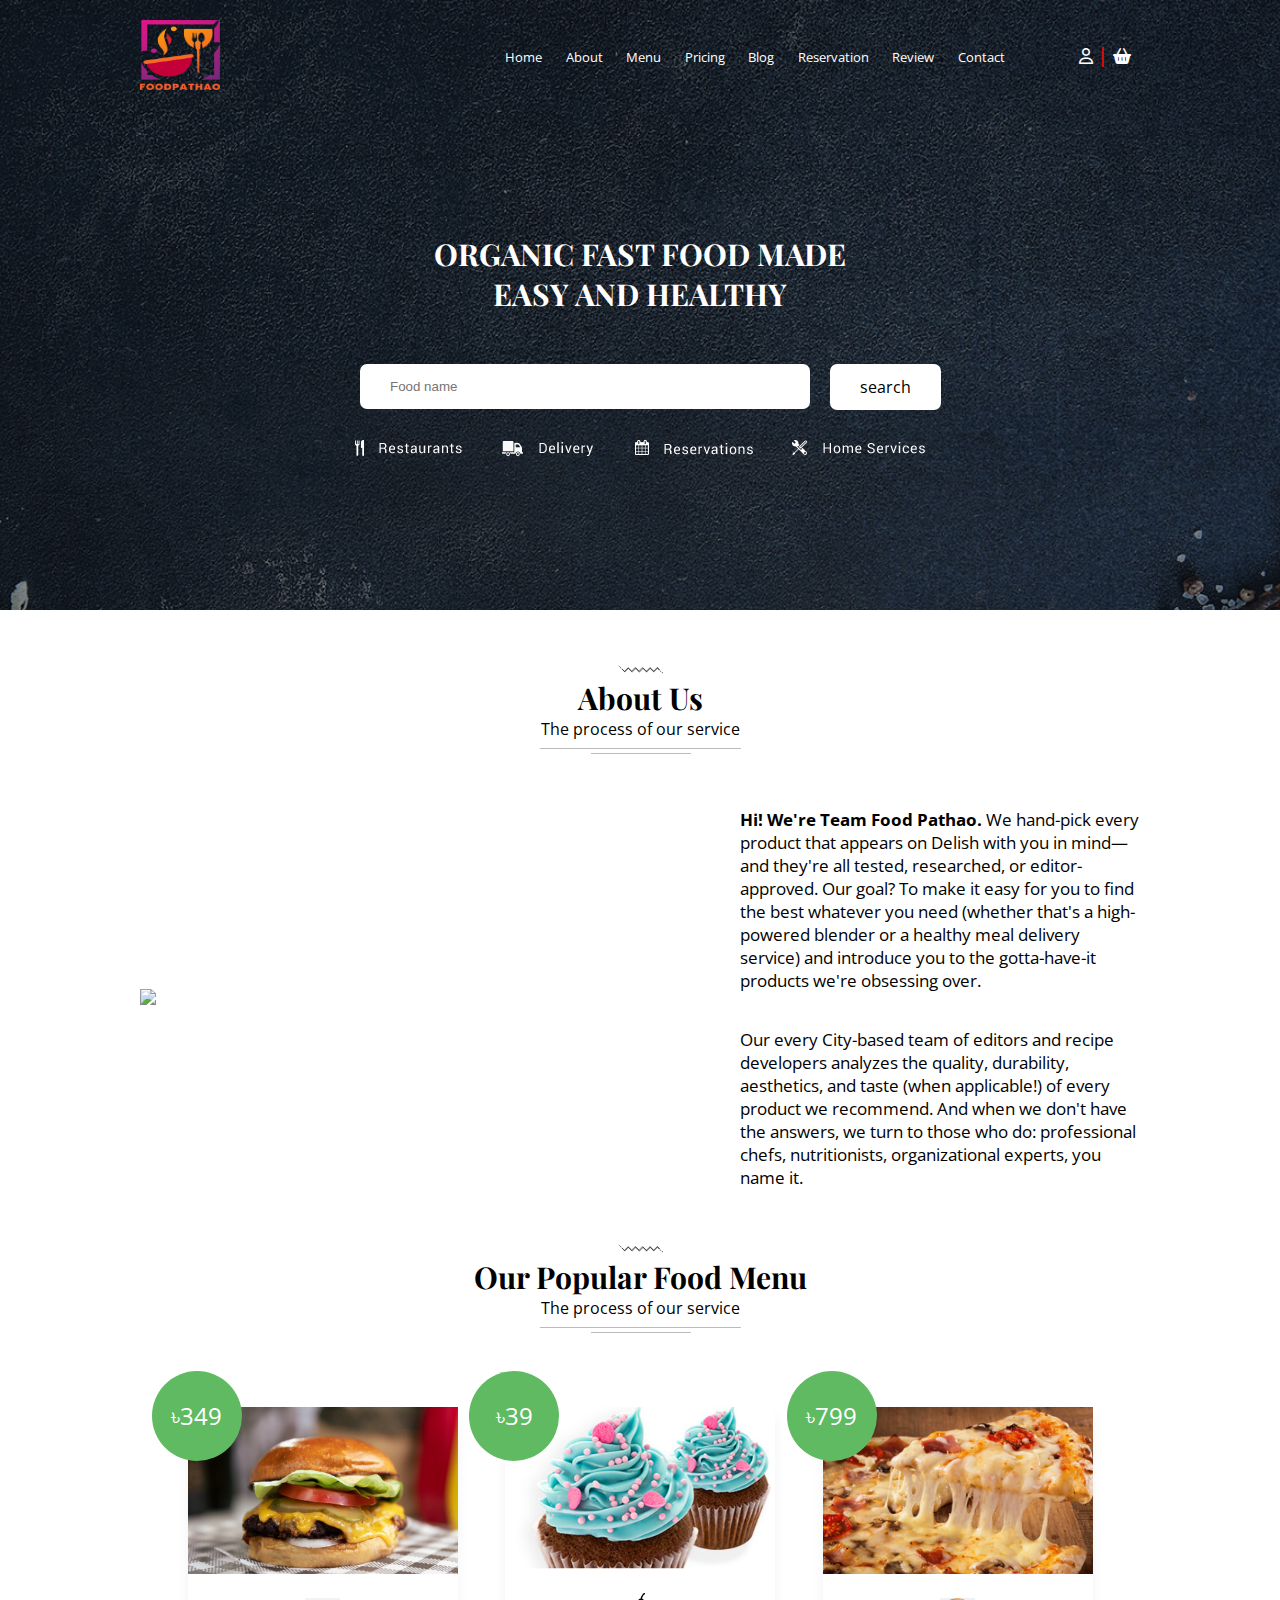
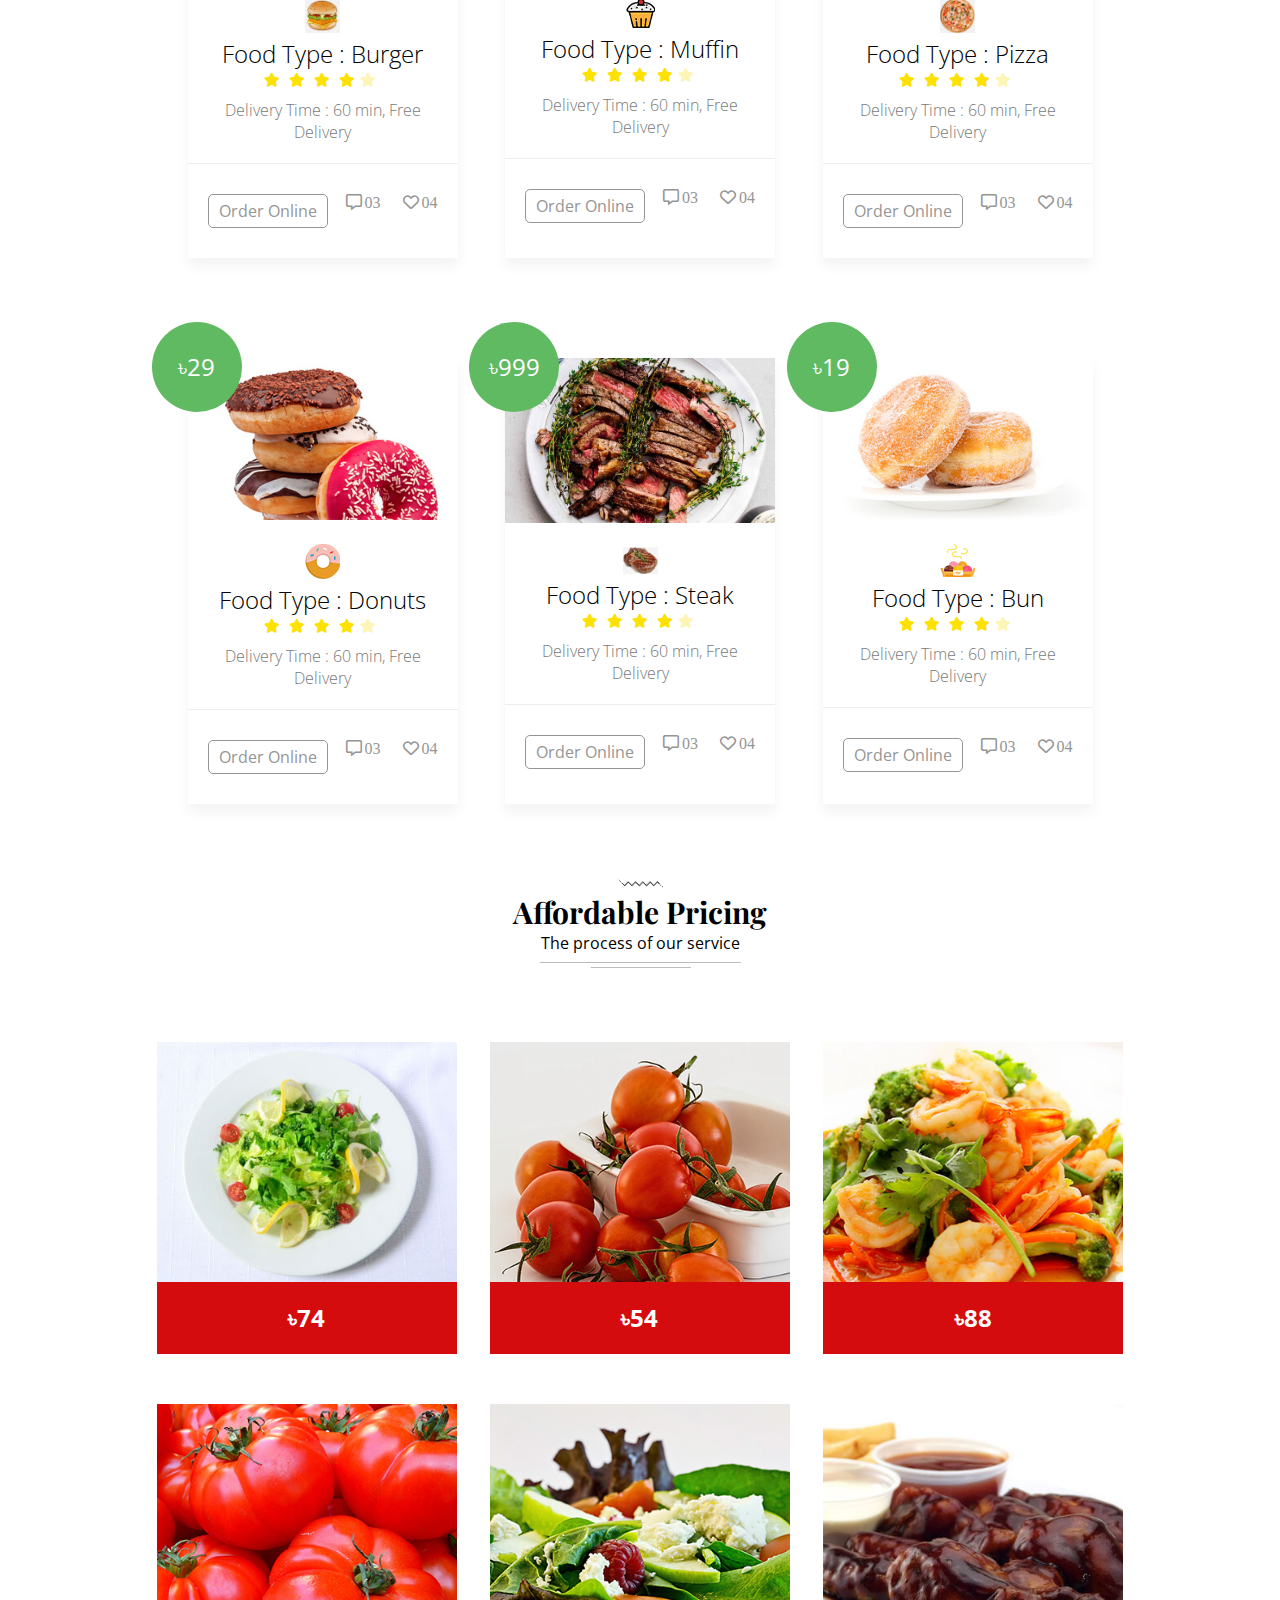
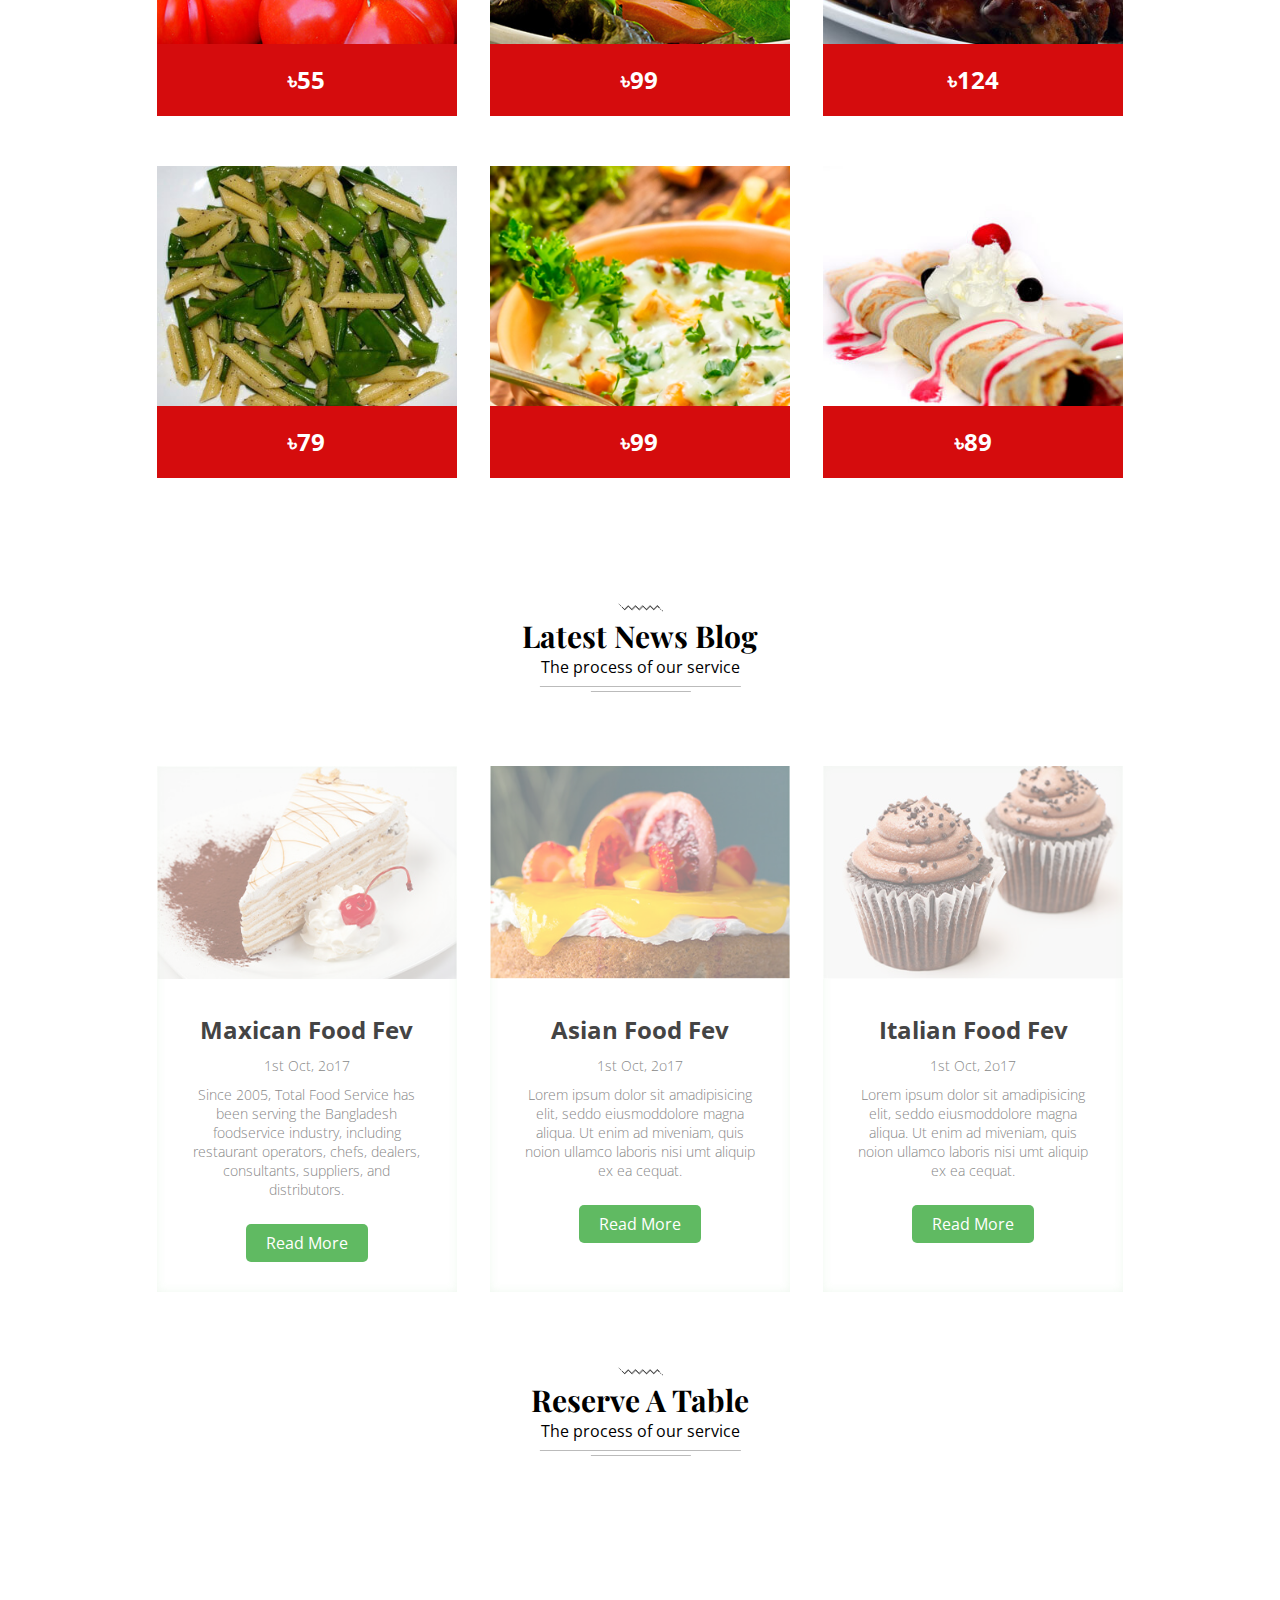
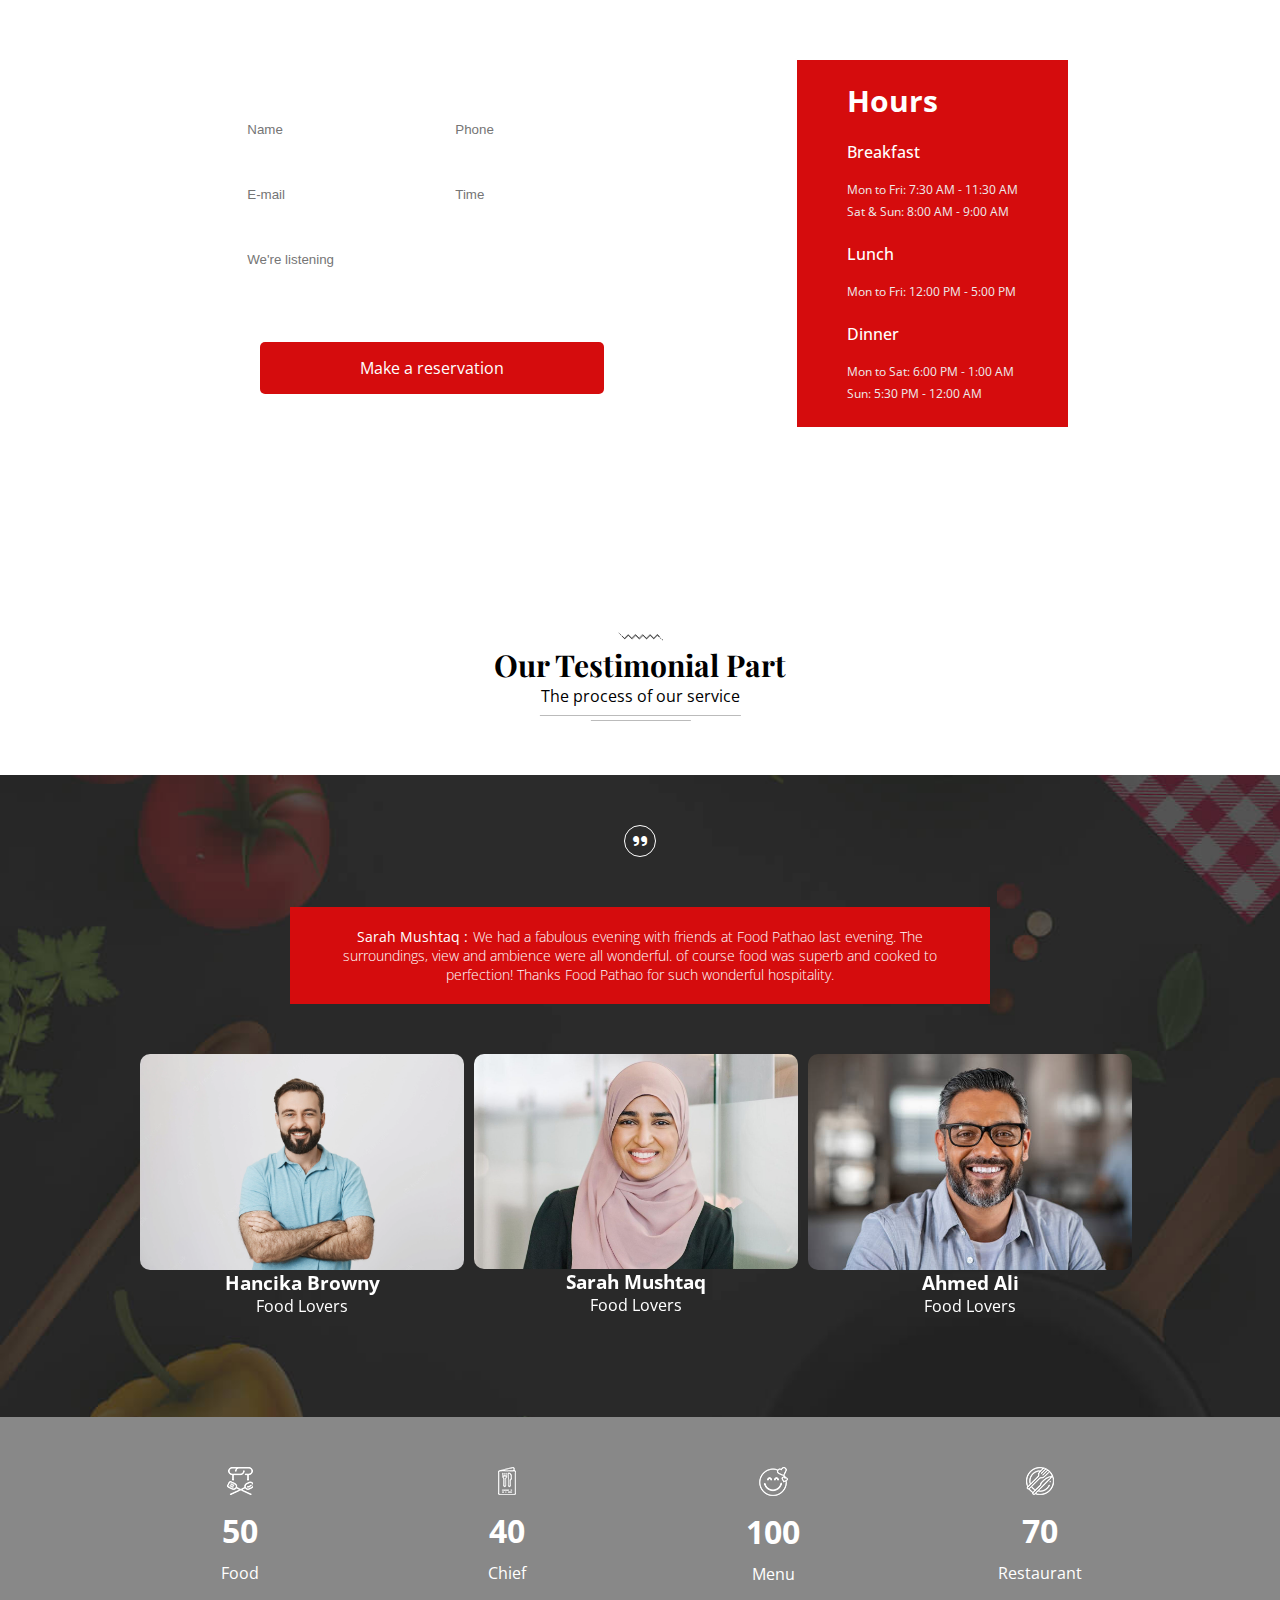
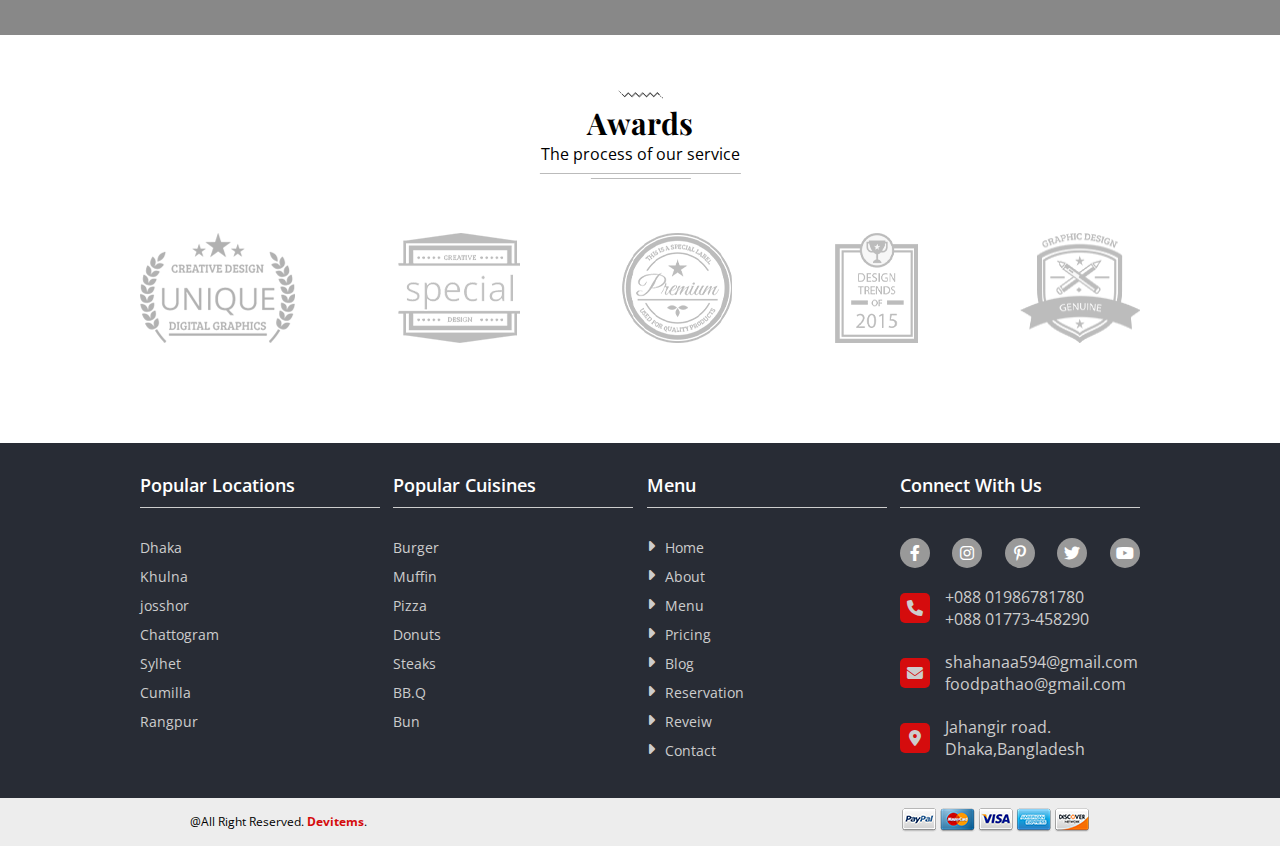
==== index.html @ 0c0afdea "food pathao" ====
<!DOCTYPE html>
<html>
<head>
	<meta charset="utf-8">
	<meta name="viewport" content="width=device-width, initial-scale=1">
	<title>Food Pathao</title>

	<link rel="stylesheet" type="text/css" href="css/style.css">
	<link rel="stylesheet" type="text/css" href="css/all.min.css">
	<link rel="stylesheet" type="text/css" href="css/slick.css">

	<link rel="preconnect" href="https://fonts.googleapis.com">
	<link rel="preconnect" href="https://fonts.gstatic.com" crossorigin>
	<link href="https://fonts.googleapis.com/css2?family=Open+Sans:ital,wght@0,300;0,400;0,500;0,600;0,700;0,800;1,300;1,400;1,500;1,600&display=swap" rel="stylesheet">

	<link href="https://fonts.googleapis.com/css2?family=Playfair+Display:wght@400;500&display=swap" rel="stylesheet">
</head>
<body>
							<!--===================Start Header Part===================-->
<section id="header">
	<div class="container">
		<nav>
			<div class="nav-logo">
				<img src="images/navlogo.png">
			</div>
			<div class="nav-bar">
				<ul>
					<a href="#"><li>Home</li></a>
					<a href="#about-part"><li>About</li></a>
					<a href="#popular-food"><li>Menu</li></a>
					<a href="#pricing"><li>Pricing</li></a>
					<a href="#news_blog"><li>Blog</li></a>
					<a href="#reserve"><li>Reservation</li></a>
					<a href="#testimonial-part"><li>Review</li></a>
					<a href="#footer"><li>Contact</li></a>
				</ul>
			</div>
			<div class="nav-icon">
				<div class="login">
					<a href="form index.html"><i class="fa-regular fa-user"></i></a>
				</div>
				<div class="line"></div>
				<div class="store">
					<a href="#"><i class="fa-solid fa-basket-shopping"></i></a>
				</div>
			</div>
		</nav>
		<div class="banner">
			<h1>ORGANIC FAST FOOD MADE EASY AND HEALTHY</h1>
			<form>
				<div class="information">
					<input type="text" placeholder="Food name">
				</div>
				<div class="search-bar">
					<a href="">search</a>
				</div>
			</form>
			<img src="images/options-img.png">
		</div>
	</div>
</section>
						<!--===================End Header Part===================-->




						<!--===================Start About Part===================-->
<section id="about-part">
	<div class="container">
		<div class="title">
			<img src="images/1.png">
			<h1>About Us</h1>
			<p>The process of our service</p>
			<img src="images/4.png">
		</div>
		<div class="about">
			<div class="picture">
				<img src="images/about.jpg">
			</div>
			<div class="text">
				<p>
					<strong>Hi! We're Team Food Pathao.</strong> We hand-pick every product that appears on Delish with you in mind—and they're all tested, researched, or editor-approved. Our goal? To make it easy for you to find the best whatever you need (whether that's a high-powered blender or a healthy meal delivery service) and introduce you to the gotta-have-it products we're obsessing over.
				</p>
				<br><br>
				<p>
					Our every City-based team of editors and recipe developers analyzes the quality, durability, aesthetics, and taste (when applicable!) of every product we recommend. And when we don't have the answers, we turn to those who do: professional chefs, nutritionists, organizational experts, you name it.
				</p>
			</div>
		</div>
	</div>
</section>
						<!--===================End About Part===================-->




						<!--===================Start popular-food Part===================-->
<section id="popular-food">
	<div class="container">
		<div class="title">
			<img src="images/1.png">
			<h1>Our Popular Food Menu</h1>
			<p>The process of our service</p>
			<img src="images/4.png">
		</div>
		<div class="food-menus">
			<div class="menu">
				<div class="price">৳349</div>
				<div class="big_picture">
					<img src="images/cheeseburger.jpg">
				</div>
				<div class="details">
					<div class="small_picture">
						<img src="images/small burger.png" width="35px">
					</div>
					<a href="#"><h1>Food Type : Burger</h1></a>
					<ul>
						<div class="first">
							<a href="#"><i class="fa-sharp fa-solid fa-star"></i></a>
							<a href="#"><i class="fa-sharp fa-solid fa-star"></i></a>
							<a href="#"><i class="fa-sharp fa-solid fa-star"></i></a>
							<a href="#"><i class="fa-sharp fa-solid fa-star"></i></a>
						</div>
						<div class="last">
							<a href="#"><i class="fa-sharp fa-solid fa-star"></i></a>
						</div>
					</ul>
					<p>Delivery Time : 60 min, Free Delivery</p>
				</div>
				<div class="bottom">
					<div class="button">
						<a href="#">Order Online</a>
					</div>
					<div class="icon">
						<a href="#"><i class="fa-regular fa-message"></i>03</a>
						<a href="#"><i class="fa-regular fa-heart"></i>04</a>
					</div>
				</div>
			</div>
			<div class="menu">
				<div class="price">৳39</div>
				<div class="big_picture">
					<img src="images/muffin.jpg">
				</div>
				<div class="details">
					<div class="small_picture">
						<img src="images/small muffin.png">
					</div>
					<a href="#"><h1>Food Type : Muffin</h1></a>
					<ul>
						<div class="first">
							<a href="#"><i class="fa-sharp fa-solid fa-star"></i></a>
							<a href="#"><i class="fa-sharp fa-solid fa-star"></i></a>
							<a href="#"><i class="fa-sharp fa-solid fa-star"></i></a>
							<a href="#"><i class="fa-sharp fa-solid fa-star"></i></a>
						</div>
						<div class="last">
							<a href="#"><i class="fa-sharp fa-solid fa-star"></i></a>
						</div>
					</ul>
					<p>Delivery Time : 60 min, Free Delivery</p>
				</div>
				<div class="bottom">
					<div class="button">
						<a href="#">Order Online</a>
					</div>
					<div class="icon">
						<a href="#"><i class="fa-regular fa-message"></i>03</a>
						<a href="#"><i class="fa-regular fa-heart"></i>04</a>
					</div>
				</div>
			</div>
			<div class="menu">
				<div class="price">৳799</div>
				<div class="big_picture">
					<img src="images/pizza.jpg">
				</div>
				<div class="details">
					<div class="small_picture">
						<img src="images/small pizza.png" width="35px">
					</div>
					<a href="#"><h1>Food Type : Pizza</h1></a>
					<ul>
						<div class="first">
							<a href="#"><i class="fa-sharp fa-solid fa-star"></i></a>
							<a href="#"><i class="fa-sharp fa-solid fa-star"></i></a>
							<a href="#"><i class="fa-sharp fa-solid fa-star"></i></a>
							<a href="#"><i class="fa-sharp fa-solid fa-star"></i></a>
						</div>
						<div class="last">
							<a href="#"><i class="fa-sharp fa-solid fa-star"></i></a>
						</div>
					</ul>
					<p>Delivery Time : 60 min, Free Delivery</p>
				</div>
				<div class="bottom">
					<div class="button">
						<a href="#">Order Online</a>
					</div>
					<div class="icon">
						<a href="#"><i class="fa-regular fa-message"></i>03</a>
						<a href="#"><i class="fa-regular fa-heart"></i>04</a>
					</div>
				</div>
			</div>
			<div class="menu">
				<div class="price">৳29</div>
				<div class="big_picture">
					<img src="images/donut.jpg">
				</div>
				<div class="details">
					<div class="small_picture">
						<img src="images/small donut.png">
					</div>
					<a href="#"><h1>Food Type : Donuts</h1></a>
					<ul>
						<div class="first">
							<a href="#"><i class="fa-sharp fa-solid fa-star"></i></a>
							<a href="#"><i class="fa-sharp fa-solid fa-star"></i></a>
							<a href="#"><i class="fa-sharp fa-solid fa-star"></i></a>
							<a href="#"><i class="fa-sharp fa-solid fa-star"></i></a>
						</div>
						<div class="last">
							<a href="#"><i class="fa-sharp fa-solid fa-star"></i></a>
						</div>
					</ul>
					<p>Delivery Time : 60 min, Free Delivery</p>
				</div>
				<div class="bottom">
					<div class="button">
						<a href="#">Order Online</a>
					</div>
					<div class="icon">
						<a href="#"><i class="fa-regular fa-message"></i>03</a>
						<a href="#"><i class="fa-regular fa-heart"></i>04</a>
					</div>
				</div>
			</div>
			<div class="menu">
				<div class="price">৳999</div>
				<div class="big_picture">
					<img src="images/steak.jpg">
				</div>
				<div class="details">
					<div class="small_picture">
						<img src="images/small steak.png" width="35px">
					</div>
					<a href="#"><h1>Food Type : Steak</h1></a>
					<ul>
						<div class="first">
							<a href="#"><i class="fa-sharp fa-solid fa-star"></i></a>
							<a href="#"><i class="fa-sharp fa-solid fa-star"></i></a>
							<a href="#"><i class="fa-sharp fa-solid fa-star"></i></a>
							<a href="#"><i class="fa-sharp fa-solid fa-star"></i></a>
						</div>
						<div class="last">
							<a href="#"><i class="fa-sharp fa-solid fa-star"></i></a>
						</div>
					</ul>
					<p>Delivery Time : 60 min, Free Delivery</p>
				</div>
				<div class="bottom">
					<div class="button">
						<a href="#">Order Online</a>
					</div>
					<div class="icon">
						<a href="#"><i class="fa-regular fa-message"></i>03</a>
						<a href="#"><i class="fa-regular fa-heart"></i>04</a>
					</div>
				</div>
			</div>
			<div class="menu">
				<div class="price">৳19</div>
				<div class="big_picture">
					<img src="images/bun.jpg">
				</div>
				<div class="details">
					<div class="small_picture">
						<img src="images/small bun.png">
					</div>
					<a href="#"><h1>Food Type : Bun</h1></a>
					<ul>
						<div class="first">
							<a href="#"><i class="fa-sharp fa-solid fa-star"></i></a>
							<a href="#"><i class="fa-sharp fa-solid fa-star"></i></a>
							<a href="#"><i class="fa-sharp fa-solid fa-star"></i></a>
							<a href="#"><i class="fa-sharp fa-solid fa-star"></i></a>
						</div>
						<div class="last">
							<a href="#"><i class="fa-sharp fa-solid fa-star"></i></a>
						</div>
					</ul>
					<p>Delivery Time : 60 min, Free Delivery</p>
				</div>
				<div class="bottom">
					<div class="button">
						<a href="#">Order Online</a>
					</div>
					<div class="icon">
						<a href="#"><i class="fa-regular fa-message"></i>03</a>
						<a href="#"><i class="fa-regular fa-heart"></i>04</a>
					</div>
				</div>
			</div>
		</div>
	</div>
</section>
						<!--===================End popular-food Part===================-->




						<!--===================Start pricing Part===================-->
<section id="pricing">
	<div class="container">
		<div class="title">
			<img src="images/1.png">
			<h1>Affordable Pricing</h1>
			<p>The process of our service</p>
			<img src="images/4.png">
		</div>
		<div class="pricing_part">
			<div class="parts">
				<div class="picture">
					<img src="images/special salad.jpg">
					<div class="overlay">
						<h1>special salad</h1>
					</div>
				</div>
				<div class="text">
					<h1>৳74</h1>
				</div>
			</div>
			<div class="parts">
				<div class="picture">
					<img src="images/tomato.jpg">
					<div class="overlay">
						<h1>Tomato Curry</h1>
					</div>
				</div>
				<div class="text">
					<h1>৳54</h1>
				</div>
			</div>
			<div class="parts">
				<div class="picture">
					<img src="images/prawn dish.jpg">
					<div class="overlay">
						<h1>Prawn Dish</h1>
					</div>
				</div>
				<div class="text">
					<h1>৳88</h1>
				</div>
			</div>
			<div class="parts">
				<div class="picture">
					<img src="images/salad dish.jpg">
					<div class="overlay">
						<h1>Salad Dish</h1>
					</div>
				</div>
				<div class="text">
					<h1>৳55</h1>
				</div>
			</div>
			<div class="parts">
				<div class="picture">
					<img src="images/vegetable dish.jpg">
					<div class="overlay">
						<h1>Vegetable Dish</h1>
					</div>
				</div>
				<div class="text">
					<h1>৳99</h1>
				</div>
			</div>
			<div class="parts">
				<div class="picture">
					<img src="images/chicken dish.jpg">
					<div class="overlay">
						<h1>Chicken Dish</h1>
					</div>
				</div>
				<div class="text">
					<h1>৳124</h1>
				</div>
			</div>
			<div class="parts">
				<div class="picture">
					<img src="images/vegetable noodles.jpg">
					<div class="overlay">
						<h1>Vegetable Noodles</h1>
					</div>
				</div>
				<div class="text">
					<h1>৳79</h1>
				</div>
			</div>
			<div class="parts">
				<div class="picture">
					<img src="images/chicken pot pie.jpg">
					<div class="overlay">
						<h1>Chicken Pot Pie</h1>
					</div>
				</div>
				<div class="text">
					<h1>৳99</h1>
				</div>
			</div>
			<div class="parts">
				<div class="picture">
					<img src="images/ice-cream.jpg">
					<div class="overlay">
						<h1>Ice-cream</h1>
					</div>
				</div>
				<div class="text">
					<h1>৳89</h1>
				</div>
			</div>
		</div>
	</div>
</section>
						<!--===================End Pricing Part===================-->




						<!--===================Start News Blog Part===================-->
<section id="news_blog">
	<div class="container">
		<div class="title">
			<img src="images/1.png">
			<h1>Latest News Blog</h1>
			<p>The process of our service</p>
			<img src="images/4.png">
		</div>
		<div class="blog_parts">
			<div class="blog">
				<div class="picture">
					<img src="images/blog-pic1.jpg">
				</div>
				<div class="text">
					<h1>Maxican Food Fev</h1>
					<p>1st Oct, 2o17</p>
					<p>Since 2005, Total Food Service has been serving the Bangladesh foodservice industry, including restaurant operators, chefs, dealers, consultants, suppliers, and distributors.</p>
					<a href="#">Read More</a>
				</div>
			</div>
			<div class="blog">
				<div class="picture">
					<img src="images/blog-pic2.jpg">
				</div>
				<div class="text">
					<h1>Asian Food Fev</h1>
					<p>1st Oct, 2o17</p>
					<p>Lorem ipsum dolor sit amadipisicing elit, seddo eiusmoddolore magna aliqua. Ut enim ad miveniam, quis noion ullamco laboris nisi umt aliquip ex ea cequat.</p>
					<a href="#">Read More</a>
				</div>
			</div>
			<div class="blog">
				<div class="picture">
					<img src="images/blog-pic3.jpg">
				</div>
				<div class="text">
					<h1>Italian Food Fev</h1>
					<p>1st Oct, 2o17</p>
					<p>Lorem ipsum dolor sit amadipisicing elit, seddo eiusmoddolore magna aliqua. Ut enim ad miveniam, quis noion ullamco laboris nisi umt aliquip ex ea cequat.</p>
					<a href="#">Read More</a>
				</div>
			</div>
		</div>
	</div>
</section>
						<!--===================End News Blog Part===================-->




						<!--===================Start Reserve Part===================-->
<section id="reserve">
	<div class="title">
		<img src="images/1.png">
		<h1>Reserve A Table </h1>
		<p>The process of our service</p>
		<img src="images/4.png">
	</div>
	<div class="reserve-table">
		<div class="container">
			<div class="table">
				<form>
				<div class="form">
					<div class="frist">
						<input type="text" placeholder="Name">
					</div>
					<div class="frist">
						<input type="number" placeholder="Phone">
					</div>
				</div>
				<div class="form">
					<div class="frist">
						<input type="e-mail" placeholder="E-mail">
					</div>
					<div class="frist">
						<input type="text" placeholder="Time">
					</div>
				</div>
				<div class="message">
					<input type="message" placeholder="We're listening">
				</div>
				<div class="angkor">
					<a href="#">Make a reservation</a>
				</div>
			</form>
			<div class="hours">
				<h1>Hours</h1>
					<strong>Breakfast</strong><br><br>
					<p>Mon to Fri: 7:30 AM - 11:30 AM</p>
					<p>Sat & Sun: 8:00 AM - 9:00 AM</p><br>
					<strong>Lunch</strong><br><br>
					<p>Mon to Fri: 12:00 PM - 5:00 PM</p><br>
					<strong>Dinner</strong><br><br>
					<p>Mon to Sat: 6:00 PM - 1:00 AM</p>
					<p>Sun: 5:30 PM - 12:00 AM</p>
			</div>
			</div>
		</div>
	</div>
</section>
						<!--===================End Reserve Part===================-->



						<!--===================Start Slider Part===================-->
<section id="testimonial-part">
	<div class="title">
		<img src="images/1.png">
		<h1>Our Testimonial Part </h1>
		<p>The process of our service</p>
		<img src="images/4.png">
	</div>
	<div class="slider_part">
		<div class="container">
		<div class="slider-icon">
			<i class="fa-solid fa-quote-right"></i>
		</div>
		<div class="slider_details">
			<div class="slider_text">
				<p><strong>Sarah Mushtaq :</strong>We had a fabulous evening with friends at Food Pathao last evening. The surroundings, view and ambience were all wonderful.  of course food was superb and cooked to perfection! Thanks  Food Pathao for such wonderful hospitality. </p>
			</div>
			<div class="slider_text">
				<p><strong>Ahmed Ali :</strong>It's a beautiful place . i stayed for dinner. Dinner was totally amazing,  tasty and well cooked. Incredible staff and wonderful surroundings.   it was a fantastic experience.</p>
			</div>
			<div class="slider_text">
				<p><strong>Irin Supti :</strong>It is a real hidden gem!!! Highly recommended! Great food and amazing service!  We will definitely come back! Liked the patio vibe and view!</p>
			</div>
			<div class="slider_text">
				<p><strong>Hancika Browny :</strong>Wow! Speechless, fantastic food . Would highly recommend for a fine dining night out treat!  Outstanding service and an excellent dining area in such a beautiful building.  Will come back for sure!</p>
			</div>
		</div>
		<div class="slider_picture">
			<div class="slider_image">
				<img src="images/slide1.jpg">
				<h3>Sarah Mushtaq</h3>
				<p>Food Lovers</p>
			</div>
			<div class="slider_image">
				<img src="images/slide2.jpg">
				<h3>Ahmed Ali</h3>
				<p>Food Lovers</p>
			</div>
			<div class="slider_image">
				<img src="images/slide3.jpg">
				<h3>Irin Supti </h3>
				<p>Food Lovers</p>
			</div>
			<div class="slider_image">
				<img src="images/slide4.jpg">
				<h3>Hancika Browny</h3>
				<p>Food Lovers</p>
			</div>
			
		</div>
	</div>
	</div>
</section>
						<!--===================End Slider Part===================-->




						<!--===================Start count_part Part===================-->
<section id="count_part">
	<div class="container">
		<div class="main">
			<div class="items">
			<img src="images/count-pic1.png">
			<h1 class="counter">50</h1>
			<p>Food</p>
		</div>
		<div class="items">
			<img src="images/count-pic2.png">
			<h1 class="counter">40</h1>
			<p>Chief</p>
		</div>
		<div class="items">
			<img src="images/count-pic3.png">
			<h1 class="counter">100</h1>
			<p>Menu</p>
		</div>
		<div class="items">
			<img src="images/count-pic4.png">
			<h1 class="counter">70</h1>
			<p>Restaurant</p>
		</div>
		</div>
	</div>
</section>

						<!--===================End count_part Part===================-->




						<!--===================Start Awards Part===================-->
<section id="awards">
	<div class="container">
		<div class="title">
			<img src="images/1.png">
			<h1>Awards</h1>
			<p>The process of our service</p>
			<img src="images/4.png">
		</div>
		<div class="images">
			<img src="images/award1.png">
			<img src="images/award2.png">
			<img src="images/award3.png">
			<img src="images/award4.png">
			<img src="images/award5.png">
		</div>
	</div>
</section>
						<!--===================End Awards Part===================-->




						<!--===================Start Footer Part===================-->
<section id="footer">
	<div class="container">
		<div class="footer_parts">
			<div class="part">
				<div class="footer_title">
					<h2>Popular Locations</h2>
				</div>
				<div class="details">
					<ul>
						<div class="locations_and_cuisines">
							<a href="#"><li>Dhaka</li></a>    
							<a href="#"><li>Khulna</li></a>
							<a href="#"><li>josshor</li></a>
							<a href="#"><li>Chattogram</li></a>
							<a href="#"><li>Sylhet</li></a>
							<a href="#"><li>Cumilla</li></a>
							<a href="#"><li>Rangpur</li></a>
						</div>
					</ul>
				</div>
			</div>
			<div class="part">
				<div class="footer_title">
					<h2>Popular Cuisines</h2>
				</div>
				<div class="details">
					<ul>
						<div class="locations_and_cuisines">
							<a href="#"><li>Burger</li></a>
							<a href="#"><li>Muffin</li></a>
							<a href="#"><li>Pizza</li></a>
							<a href="#"><li>Donuts</li></a>
							<a href="#"><li>Steaks</li></a>
							<a href="#"><li>BB.Q</li></a>
							<a href="#"><li>Bun</li></a>
						</div>
					</ul>
				</div>
			</div>
			<div class="part">
				<div class="footer_title">
					<h2>Menu</h2>
				</div>
				<div class="details">
					<ul>
						<div class="menu">
							<div class="menu_icon"><i class="fa-solid fa-caret-right"></i></div>
							<div class="text"><a href="#"><li>Home</li></a></div>
						</div>
						<div class="menu">
							<div class="menu_icon"><i class="fa-solid fa-caret-right"></i></div>
							<div class="text"><a href="#about-part"><li>About</li></a></div>
						</div>
						<div class="menu">
							<div class="menu_icon"><i class="fa-solid fa-caret-right"></i></div>
							<div class="text"><a href="#popular-food"><li>Menu</li></a></div>
						</div>
						<div class="menu">
							<div class="menu_icon"><i class="fa-solid fa-caret-right"></i></div>
							<div class="text"><a href="#pricing"><li>Pricing</li></a></div>
						</div>
						<div class="menu">
							<div class="menu_icon"><i class="fa-solid fa-caret-right"></i></div>
							<div class="text"><a href="#news_blog"><li>Blog</li></a></div>
						</div>
						<div class="menu">
							<div class="menu_icon"><i class="fa-solid fa-caret-right"></i></div>
							<div class="text"><a href="#reserve"><li>Reservation</li></a></div>
						</div>
						<div class="menu">
							<div class="menu_icon"><i class="fa-solid fa-caret-right"></i></div>
							<div class="text"><a href="#testimonial-part"><li>Reveiw</li></a></div>
						</div>
						<div class="menu">
							<div class="menu_icon"><i class="fa-solid fa-caret-right"></i></div>
							<div class="text"><a href="#footer"><li>Contact</li></a></div>
						</div>
					</ul>
				</div>
			</div>
			<div class="part">
				<div class="footer_title">
					<h2>Connect With Us</h2>
				</div>
				<div class="details">
					<div class="information">
						<div class="information_icon">
							<a href="https://www.facebook.com/"><i class="fa-brands fa-facebook-f"></i></a>
							<a href="https://www.instagram.com/"><i class="fa-brands fa-instagram"></i></a>
							<a href="#"><i class="fa-brands fa-pinterest-p"></i></a>
							<a href="https://twitter.com/?lang=en"><i class="fa-brands fa-twitter"></i></a>
							<a href="https://www.youtube.com/"><i class="fa-brands fa-youtube"></i></a>
						</div>
						<div class="contact">
							<div class="contact_icon">
								<i class="fa-solid fa-phone"></i>
							</div>
							<div class="contact_text">
								<p>+088 01986781780</p>
								<p>+088 01773-458290</p>
							</div>
						</div>
						<div class="contact">
							<div class="contact_icon">
								<i class="fa-solid fa-envelope"></i>
							</div>
							<div class="contact_text">
								<p>shahanaa594@gmail.com</p>
								<p>foodpathao@gmail.com</p>
							</div>
						</div>
						<div class="contact">
							<div class="contact_icon">
								<i class="fa-solid fa-location-dot"></i>
							</div>
							<div class="contact_text">
								<p>Jahangir road.</p>
								<p>Dhaka,Bangladesh</p>
							</div>
						</div>
					</div>
				</div>
			</div>
		</div>
	</div>
</section>
						<!--===================End Footer Part===================-->



						<!--===================Start Copyright Part===================-->
<section id="copyright">
	<div class="container">
		<div class="copyright_part">
			<div class="parts">
				<p>@All Right Reserved. <strong>Devitems</strong>.</p>
			</div>
			<div class="parts">
				<img src="images/copyright.png">
			</div>
		</div>
	</div>
</section>
						<!--===================End Copyright Part===================-->

	<script src="js/jquery-1.12.4.min.js"></script>
	<script src="js/waypoints.min.js"></script>
	<script src="js/jquery.counterup.min.js"></script>
    <script src="js/slick.min.js"></script>
    <script src="js/script.js"></script>
</body>
</html>
---- css/style.css ----
*{
	margin: 0;
	padding: 0;
}

.container{
	width: 1000px;
	margin: 0 auto;
}

.clr{
	clear: both;
}

ul,ol{
	list-style: none;
}

a{
	text-decoration: none;
}
						/*--================ Start Header Part ================--*/
#header{
	background: url(../images/banner.jpg) no-repeat fixed;
	background-size: cover;
	width: 100%;
	background-position: bottom;
}

#header nav{
	width: 100%;
	display: flex;
	justify-content: space-between;
	align-items: center;
	padding: 20px 0;
	box-sizing: border-box;
}

#header nav ul{
	display: flex;
	justify-content: space-between;
}

#header nav ul a li{
	color: #fff;
	font-family: 'Open Sans', sans-serif;
	font-size: 13px;
	transition: .4s;
}

#header nav ul a li:hover{
	color: #d50c0d;
}

#header nav .nav-logo{
	width: 30%;
	text-align: left;
}

#header nav .nav-logo img{
	width: 80px;
	height: 70px;
}

#header nav .nav-bar{
	width: 50%;
	text-align: center;
}

#header nav .nav-icon{
	width: 7%;
	text-align: right;
	display: flex;
	justify-content: space-evenly;
	align-items: center;
}

#header nav .nav-icon .line{
	height: 20px;
	width: 2px;
	background: #d50c0d;
}

#header nav .nav-icon i{
	color: #fff;
}

#header .banner{
	width: 100%;
	text-align: center;
	padding: 120px 50px 150px 50px;
	box-sizing: border-box;
}

#header .banner h1{
	color: #fff;
	font-family: 'Playfair Display', serif;
	font-weight: 400px;
	font-size: 30px;
	width: 460px;
	margin: 0 auto;
}

#header .banner form{
	width: 100%;
	display: flex;
	justify-content: center;
	margin-top: 50px;
}

#header .banner form input{
	width: 100%;
	padding: 15px 30px;
	box-sizing: border-box;
	color: #333;
	background: #fff;
	border: none;
	border-radius: 7px;
	outline: none;

}

#header .banner form .information{
	width: 50%;
	text-align: center;
	margin-right: 20px;
}

#header .banner form .search-bar{
	width: 10%;
}

#header .banner form .search-bar a{
	display: inline-block;
	color: #000;
	padding: 12px 30px;
	box-sizing: border-box;
	background: #fff;
	border-radius: 7px;
	transition: .5s;
	font-family: 'Open Sans', sans-serif;
}

#header .banner form .search-bar a:hover{
	color: #fff;
	background: #888;
}

#header .banner img{
	margin-top: 30px;
}
						/*--================ End Header Part ================--*/



						/*--================ Start About Part ================--*/
#about-part .about{
	display: flex;
	justify-content: space-between;
	align-items: center;
}
#about-part .about .picture{
	width: 60%;
}
#about-part .about .picture img{
	width: 550px;
}
#about-part .about .text{
	width: 40%;
}
#about-part .about .text p{
	font-family: 'Open Sans', sans-serif;
	font-size: 17px;
	font-weight: 500px;
}

						/*--================ End About Part ================--*/

.title{
	text-align: center;
	padding: 50px;
}

.title h1{
	font-family: 'Playfair Display', serif;
	font-size: 30px;
	font-weight: 600px;
}
.title p{
	font-family: 'Open Sans', sans-serif;
}

						/*--================ Start popular-food Part ================--*/

#popular-food .food-menus{
	width: 100%;
	padding: 20px 0;
	box-sizing: border-box;
	background: #fff;
	display: flex;
	flex-wrap: wrap;
	justify-content: space-evenly;
}

#popular-food .food-menus .menu{
	width: 27%;
	background: #fff;
	box-shadow: 0px 8px 12px 0px rgba(0,0,0,0.05);
	position: relative;
	margin-bottom: 100px;
	transition: .5s;
}

#popular-food .food-menus .menu .price{
	height: 90px;
	width: 90px;
	line-height: 90px;
	text-align: center;
	border-radius: 50%;
	color: #fff;
	font-family: 'Open Sans', sans-serif;
	font-size: 24px;
	background: #60ba62;
	position: absolute;
	top: 0;
	left: 0;
	transform: translate(-40%,-40%);
	transition: .5s;
}

#popular-food .food-menus .menu .big_picture{
	width: 100%;
}

#popular-food .food-menus .menu .big_picture img{
	width: 100%;
}

#popular-food .food-menus .menu .details{
	text-align: center;
	padding: 20px;
	box-sizing: border-box;
}

#popular-food .food-menus .menu .details .small_picture{
	width: 100%;
}

#popular-food .food-menus .menu .details h1{
	color: #000;
	font-family: 'Open Sans', sans-serif;
	font-weight: 300;
	font-size: 24px;
	transition: .4s;
}

#popular-food .food-menus .menu .details h1:hover{
	color: #d50c0d;
}

#popular-food .food-menus .menu .details ul{
	display: flex;
	justify-content: center;
}

#popular-food .food-menus .menu .details ul a{
	font-family: 'Open Sans', sans-serif;
	font-size: 14px;
	margin-top: 10px;
	margin-right: 5px;
}

#popular-food .food-menus .menu .details ul .first a{
	color: #fde101;
}

#popular-food .food-menus .menu .details ul .last a{
	color: #fcf5b5;
}

#popular-food .food-menus .menu .details p{
	font-family: 'Open Sans', sans-serif;
	font-size: 16px;
	font-weight: 300;
	color: #797979;
	margin-top: 10px;
}

#popular-food .food-menus .menu .bottom{
	display: flex;
	justify-content: space-between;
	border-top: 1px solid #eeeeee;
	padding: 30px 20px;
	box-sizing: border-box;
}

#popular-food .food-menus .menu .bottom a{
	display: inline-block;
	color: #959595;
	transition: .5s;
}

#popular-food .food-menus .menu .bottom .button{
	width: 60%;
}

#popular-food .food-menus .menu .bottom .button a{
	display: inline-block;
	color: #959595;
	border: 1px solid #959595;
	border-radius: 5px;
	padding: 5px 10px;
	box-sizing: border-box;
	transition: .4s;
	font-family: 'Open Sans', sans-serif;
}

#popular-food .food-menus .menu .bottom .icon{
	display: flex;
	justify-content: space-between;
	width: 40%;
}

#popular-food .food-menus .menu .bottom .icon i{
	margin-right: 3px;
}

#popular-food .food-menus .menu:hover{
	transform: translatey(-8%);
}

#popular-food .food-menus .menu:hover .price{
	background: #d50c0d;
}

#popular-food .food-menus .menu .bottom .button a:hover{
	color: #fff;
	background: #d50c0d;
}

#popular-food .food-menus .menu .bottom .icon a:hover{
	color: #d50c0d;
}
					
						/*--================ End popular-food Part ================--*/




						/*--================ Start pricing Part ================--*/
						
#pricing .title{
	margin-top: -100px;
}
#pricing{
	margin-bottom: 100px;
}
#pricing .pricing_part{
	width: 100%;
	padding: 20px 0;
	box-sizing: border-box;
	background: #fff;
	display: flex;
	flex-wrap: wrap;
	justify-content: space-around;
}

#pricing .pricing_part .parts{
	width: 30%;
	background: #fff;
	margin-bottom: 50px;
	box-shadow: 0 0 10px rgb(96 186 98 / 10%) inset, 0 0 0 #000;
	
}

#pricing .pricing_part .parts .picture{
	position: relative;
}

#pricing .pricing_part .parts .picture .overlay{
	height: 100%;
	width: 0%;
	background: rgba(213, 12, 13, .5);
	position: absolute;
	top: 0;
	left: 0;
	transition: .5s;
	opacity: 0;
	text-align: center;
	align-items: center;
}

#pricing .pricing_part .parts .picture .overlay h1{
	color: #fff;
	font-family: 'Open Sans', sans-serif;
	font-size: 20px;
	font-weight: 500px;
	top: 50%;
	left: 50%;
	transform: translate(0%,50%) rotate(90deg);
}

#pricing .pricing_part .parts .picture:hover .overlay{
	width: 30%;
	opacity: 1;
}

#pricing .pricing_part .parts .picture img{
	width: 100%;
	transition: .5s;
	width: 300px;
	height: 240px;
}

#pricing .pricing_part .parts:hover .picture img{

}

#pricing .pricing_part .parts .text{
	text-align: center;
	padding: 20px 0px;
	background: #d50c0d;
	margin-top: -5px;
}

#pricing .pricing_part .parts .text h1{
	font-family: 'Open Sans', sans-serif;
	font-size: 24px;
	color: #fff;
	cursor: pointer;
	transition: .4s;
}

#pricing .pricing_part .parts .text h1:hover{
	color: #fff;
}
						/*--================ End pricing Part ================--*/




						/*--================ Start news_blog Part ================--*/
#news_blog .title{
	margin-top: -100px;
}

#news_blog{
	margin-bottom: 100px;
}

#news_blog .blog_parts{
	width: 100%;
	padding: 20px 0;
	box-sizing: border-box;
	background: #fff;
	display: flex;
	flex-wrap: wrap;
	justify-content: space-around;
}

#news_blog .blog_parts .blog{
	width: 30%;
	background: #fff;
	box-shadow: 0 0 10px rgb(96 186 98 / 10%) inset, 0 0 0 #000;
	position: relative;
}

#news_blog .blog_parts .blog:hover{
	box-shadow: 0 10px 10px rgb(0 0 0 / 10%);
}

#news_blog .blog_parts .blog .picture img{
	width: 100%;
	opacity: .5;
	transition: .5s;
}

#news_blog .blog_parts .blog:hover .picture img{
	opacity: 1;
}

#news_blog .blog_parts .blog .text{
	text-align: center;
	padding: 30px 20px;
}

#news_blog .blog_parts .blog .text h1{
	font-family: 'Open Sans', sans-serif;
	font-size: 24px;
	color: #444;
	cursor: pointer;
	transition: .4s;
}

#news_blog .blog_parts .blog .text h1:hover{
	color: #d50c0d;
}

#news_blog .blog_parts .blog .text p{
	width: 230px;
	font-family: 'Open Sans', sans-serif;
	font-weight: 300;
	font-size: 14px;
	margin: 10px auto;
	color: #888;
}

#news_blog .blog_parts .blog .text a{
	display: inline-block;
	color: #fff;
	background: #60ba62;
	padding: 8px 20px;
	box-sizing: border-box;
	margin-top: 15px;
	border-radius: 5px;
	transition: .5s;
	font-family: 'Open Sans', sans-serif;
}

#news_blog .blog_parts .blog .text a:hover{
	background: #000;
}
						/*--================ End news_blog Part ================--*/





						/*--================ Start Reserve Part ================--*/
#reserve .title{
	margin-top: -100px;
}

#reserve{
	margin-bottom: 100px;
}

#reserve .reserve-table{
	background: url(../images/reserve.jpg) no-repeat fixed;
	background-size: cover;
	background-position: center;
	padding: 150px;
	
}
#reserve .reserve-table .table{
	display: flex;
	justify-content: space-around;
	align-items: center;
}
#reserve .reserve-table .table form{
	width: 40%;

}
#reserve .reserve-table .table form input{
	width: 100%;
	margin-bottom: 20px;
	padding: 15px;
	box-sizing: border-box;
	border-radius: 5px;
	outline: none;
	border: none;
}
#reserve .reserve-table .table form .form{
	display: flex;
	justify-content: space-between;
}
#reserve .reserve-table .table form .form .frist{
	width: 48%;
}
#reserve .reserve-table .table form .form .frist input{
	width: 100%;
	padding: 15px;
}
#reserve .reserve-table .table form .message input{
	padding-bottom: 50px;
}
#reserve .reserve-table .table form .angkor{
	width: 100%;
	text-align: center;
	margin-top: 20px;
}
#reserve .reserve-table .table form .angkor a{
	color: #fff;
	padding: 15px 100px;
	background: #d50c0d;
	font-family: 'Open Sans', sans-serif;
	font-size: 16px;
	font-weight: 300px;
	transition: .4s;
	border-radius: 5px;
}
#reserve .reserve-table .table form .angkor:hover a{
	background: #ad0b0c;
}
#reserve .reserve-table .table .hours{
	background: #d50c0d;
	padding: 20px 50px;
	color: #fff;
}
#reserve .reserve-table .table .hours h1{
	font-family: 'Open Sans', sans-serif;
	font-size: 30px;
	font-weight: 600px;
	margin-bottom: 20px;
}
#reserve .reserve-table .table .hours strong{
	font-family: 'Open Sans', sans-serif;
	font-weight: 500;
}
#reserve .reserve-table .table .hours p{
	font-family: 'Open Sans', sans-serif;
	font-size: 12px;
	font-weight: 300px;
	margin-bottom: 5px;
	color: #eee;
}



						/*--================ Start Reserve Part ================--*/



						/*--================ Start Slider Part ================--*/
#testimonial-part .title{
	margin-top: -100px;
}

#testimonial-part .slider_part{
	background: url(../images/slider.jpg) no-repeat;
	background-size: cover;
	padding: 50px 0 100px 0;
}

#testimonial-part .slider_part .slider-icon{
	text-align: center;
}

#testimonial-part .slider_part .slider-icon i{
	color: #fff;
	height: 30px;
	width: 30px;
	line-height: 30px;
	text-align: center;
	border: 1px solid #fff;
	border-radius: 50%;
	margin-bottom: 50px;
}

#testimonial-part .slider_part .slider_details{
	padding: 0 150px;
	box-sizing: border-box;
	text-align: center;
	margin-bottom: 50px;
}

#testimonial-part .slider_part .slider_details .slider_text{
	padding: 20px 50px;
	box-sizing: border-box;
	width: 600px;
	background: #d50c0d;
	color: #fff;
	font-family: 'Open Sans', sans-serif;
	font-size: 14px;
	font-weight: 300;
}

#testimonial-part .slider_part .slider_details .slider_text p strong{
	margin-right: 5px;
}

#testimonial-part .slider_part .slider_picture .slider_image {
	width: 100%;
	text-align: center;
	align-items: center;
	margin-right: 10px;
}

#testimonial-part .slider_part .slider_picture .slider_image img{
	width: 100%;
	border-radius: 10px;
}

#testimonial-part .slider_part .slider_picture .slider_image h3{
	color: #fff;
	font-family: 'Open Sans', sans-serif;
}

#testimonial-part .slider_part .slider_picture .slider_image p{
	color: #fff;
	font-family: 'Open Sans', sans-serif;
}

.slick-dots{
	position: absolute;
	left: 50%;
	transform: translateX(-50%);
}

.slick-dots li{
	display: inline-block;
	margin-right: 20px;
}

.slick-dots li button{
	font-size: 0;
	height: 20px;
	width: 20px;
	border: 1px solid #fff;
	background: transparent;
	border-radius: 50%;
}

.slick-dots .slick-active button{
	background: #fff;
	background: 1px solid #000;
}

						/*--================ End Slider Part ================--*/




						/*--================ Start count_part Part ================--*/
#count_part{
	width: 100%;
	background: #888;
	padding: 50px 0;
}

#count_part .main{
	display: flex;
	justify-content: space-between;
	text-align: center;
}

#count_part .main .items{
	width: 20%;
}

#count_part .main .items h1{
	color: #fff;
	margin: 10px 0;
	font-family: 'Open Sans', sans-serif;
}

#count_part .main .items p{
	color: #fff;
	font-family: 'Open Sans', sans-serif;
}
						/*--================ End count_part Part ================--*/




						/*--================ Start awards Part ================--*/
#awards .images{
	display: flex;
	justify-content: space-between;
	margin-bottom: 100px;
}
#awards .images img{
	opacity: .3;
	transition: .4s;
}
#awards .images img:hover{
	opacity: 1;
}
						/*--================ End awards Part ================--*/




						/*--================ Start Footer Part ================--*/
#footer{
	width: 100%;
	background: #282c35;
	padding: 20px;
	box-sizing: border-box;
}
#footer .footer_parts{
	display: flex;
	justify-content: space-between;
}
#footer .footer_parts .part{
	width: 24%;
}
#footer .footer_title{
	padding: 10px 0;
	box-sizing: border-box;
	border-bottom: 1px solid #cdcdcd;
}
#footer .footer_title h2{
	color: #fff;
	font-family: 'Open Sans', sans-serif;
	font-weight: 600;
	font-size: 18px;
}
#footer .footer_parts .part .details{
	width: 100%;
	margin-top: 30px;
}
#footer .footer_parts .part .details ul .locations_and_cuisines a li{
	color: #cdcdcd;
	font-family: 'Open Sans', sans-serif;
	font-weight: 400;
	font-size: 14px;
	transition: .5s;
	margin-bottom: 10px;
}
#footer .footer_parts .part .details ul .locations_and_cuisines a li:hover{
	transform: translateX(10%);
	color: #d50c0d;
}
#footer .footer_parts .part .details .menu{
	display: flex;
	color: #cdcdcd;
}
#footer .footer_parts .part .details .menu i{
	margin-right: 10px;
	
}

#footer .footer_parts .part .details ul .menu a li{
	color: #cdcdcd;
	font-family: 'Open Sans', sans-serif;
	font-weight: 400;
	font-size: 14px;
	transition: .5s;
	margin-bottom: 10px;
}
#footer .footer_parts .part .details ul .menu:hover{
	color: #d50c0d;
}
#footer .footer_parts .part .details ul .menu a li:hover{
	color: #d50c0d;
}
#footer .footer_parts .part .details .information .information_icon{
	display: flex;
	justify-content: space-between;
	margin-bottom: 15px;
}
#footer .footer_parts .part .details .information .information_icon i{
	height: 30px;
	width: 30px;
	line-height: 30px;
	border-radius: 50%;
	background: #999;
	text-align: center;
	color: #fff;
	transition: .4s;
}
#footer .footer_parts .part .details .information .information_icon i:hover{
	background: #fff;
	color: #d50c0d;
}
#footer .footer_parts .part .details .information .contact{
	align-items: center;
	margin-bottom: 15px;
	display: flex;
	transition: .4s;
}

#footer .footer_parts .part .details .information .contact .contact_icon i{
	height: 30px;
	width: 30px;
	line-height: 30px;
	background: #d50c0d;
	text-align: center;
	margin-top: 10px;
	margin-right: 15px;
	margin-bottom: 10px;
	border-radius: 5px;
	transition: .4s;
	color: #cdcdcd;
}

#footer .footer_parts .part .details .information .contact .contact_text p{
	color: #cdcdcd;
	font-family: 'Open Sans', sans-serif;
}
						/*--================ End Footer Part ================--*/



						/*--================ Start Copyright Part ================--*/
#copyright{
	width: 100%;
	background: #ededed;
	padding: 10px;
	box-sizing: border-box;
	align-items: center;
}
#copyright .copyright_part{
	padding: 0 50px;
	display: flex;
	justify-content: space-between;
	align-items: center;
}
#copyright p{
	font-family: 'Open Sans', sans-serif;
	font-size: 12px;
	font-weight: 400;
}
#copyright p strong{
	color: #d50c0d;
}
						/*--================ End Copyright Part ================--*/
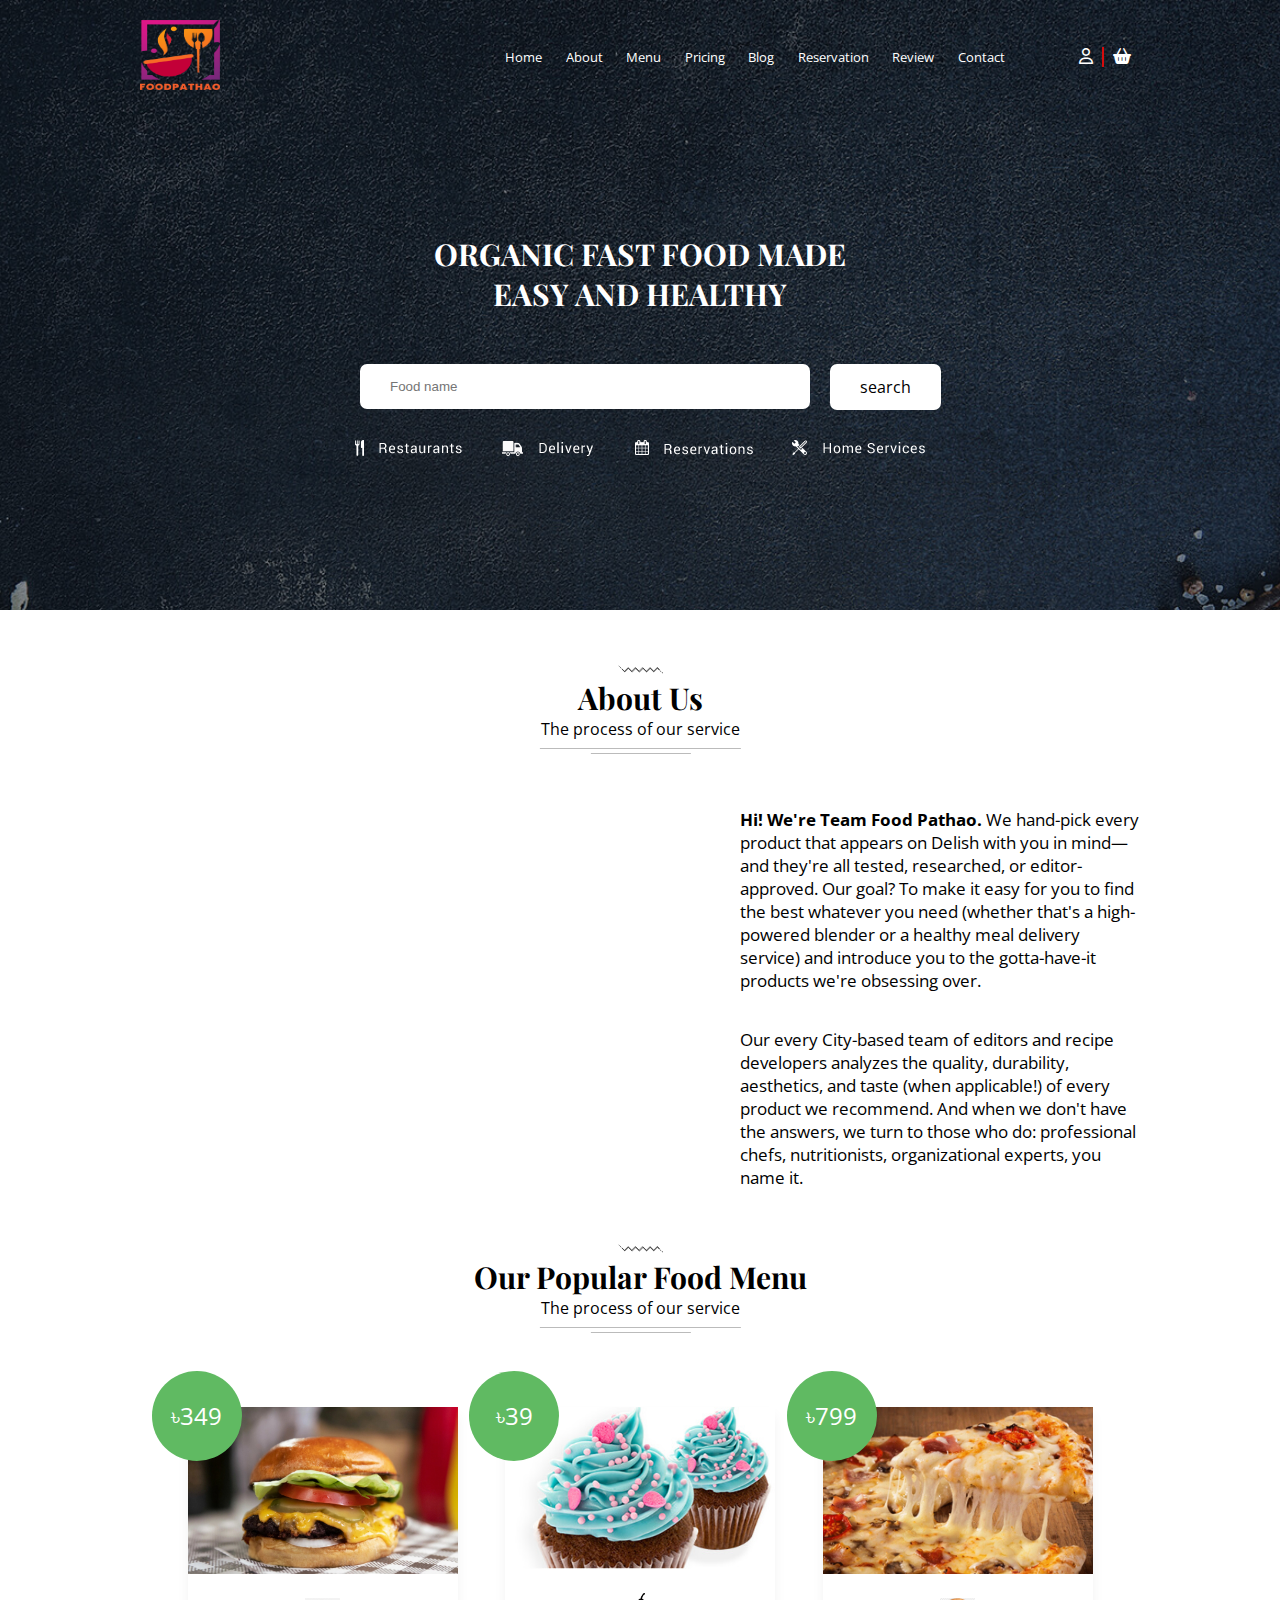
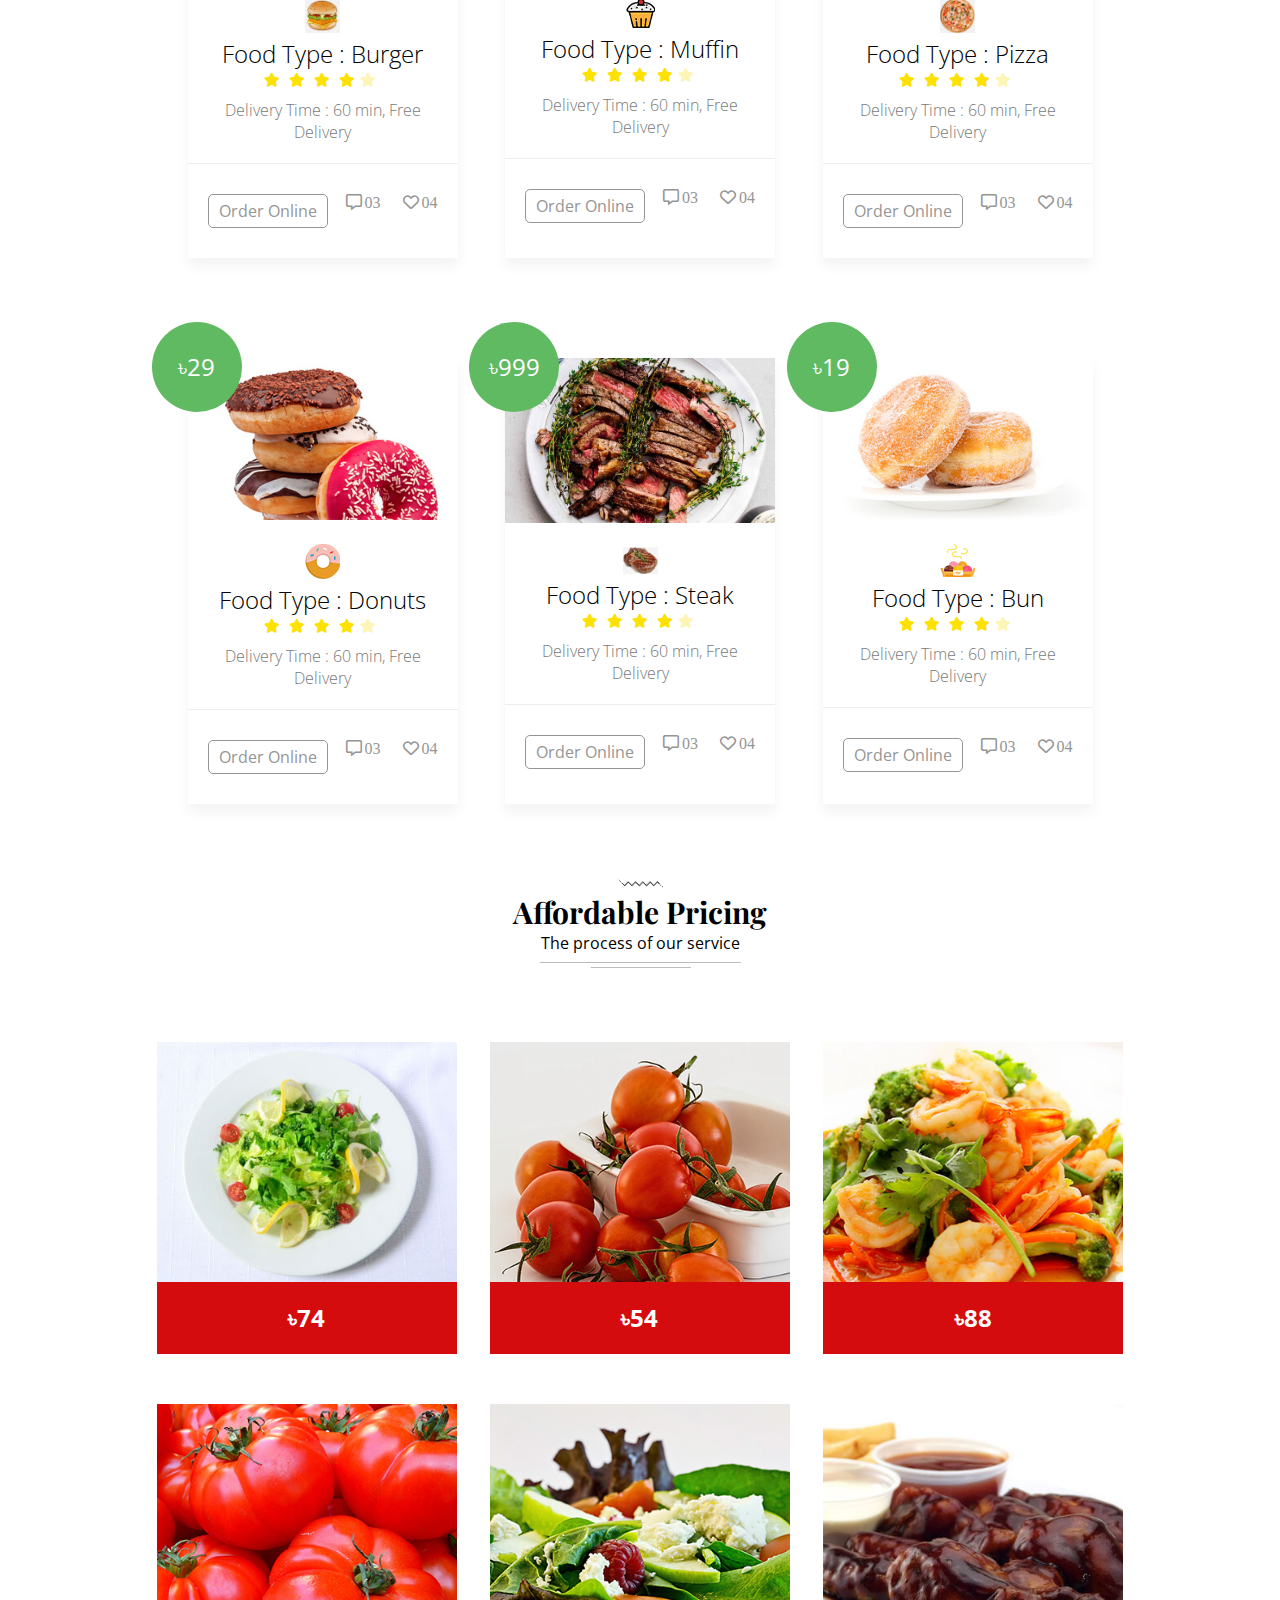
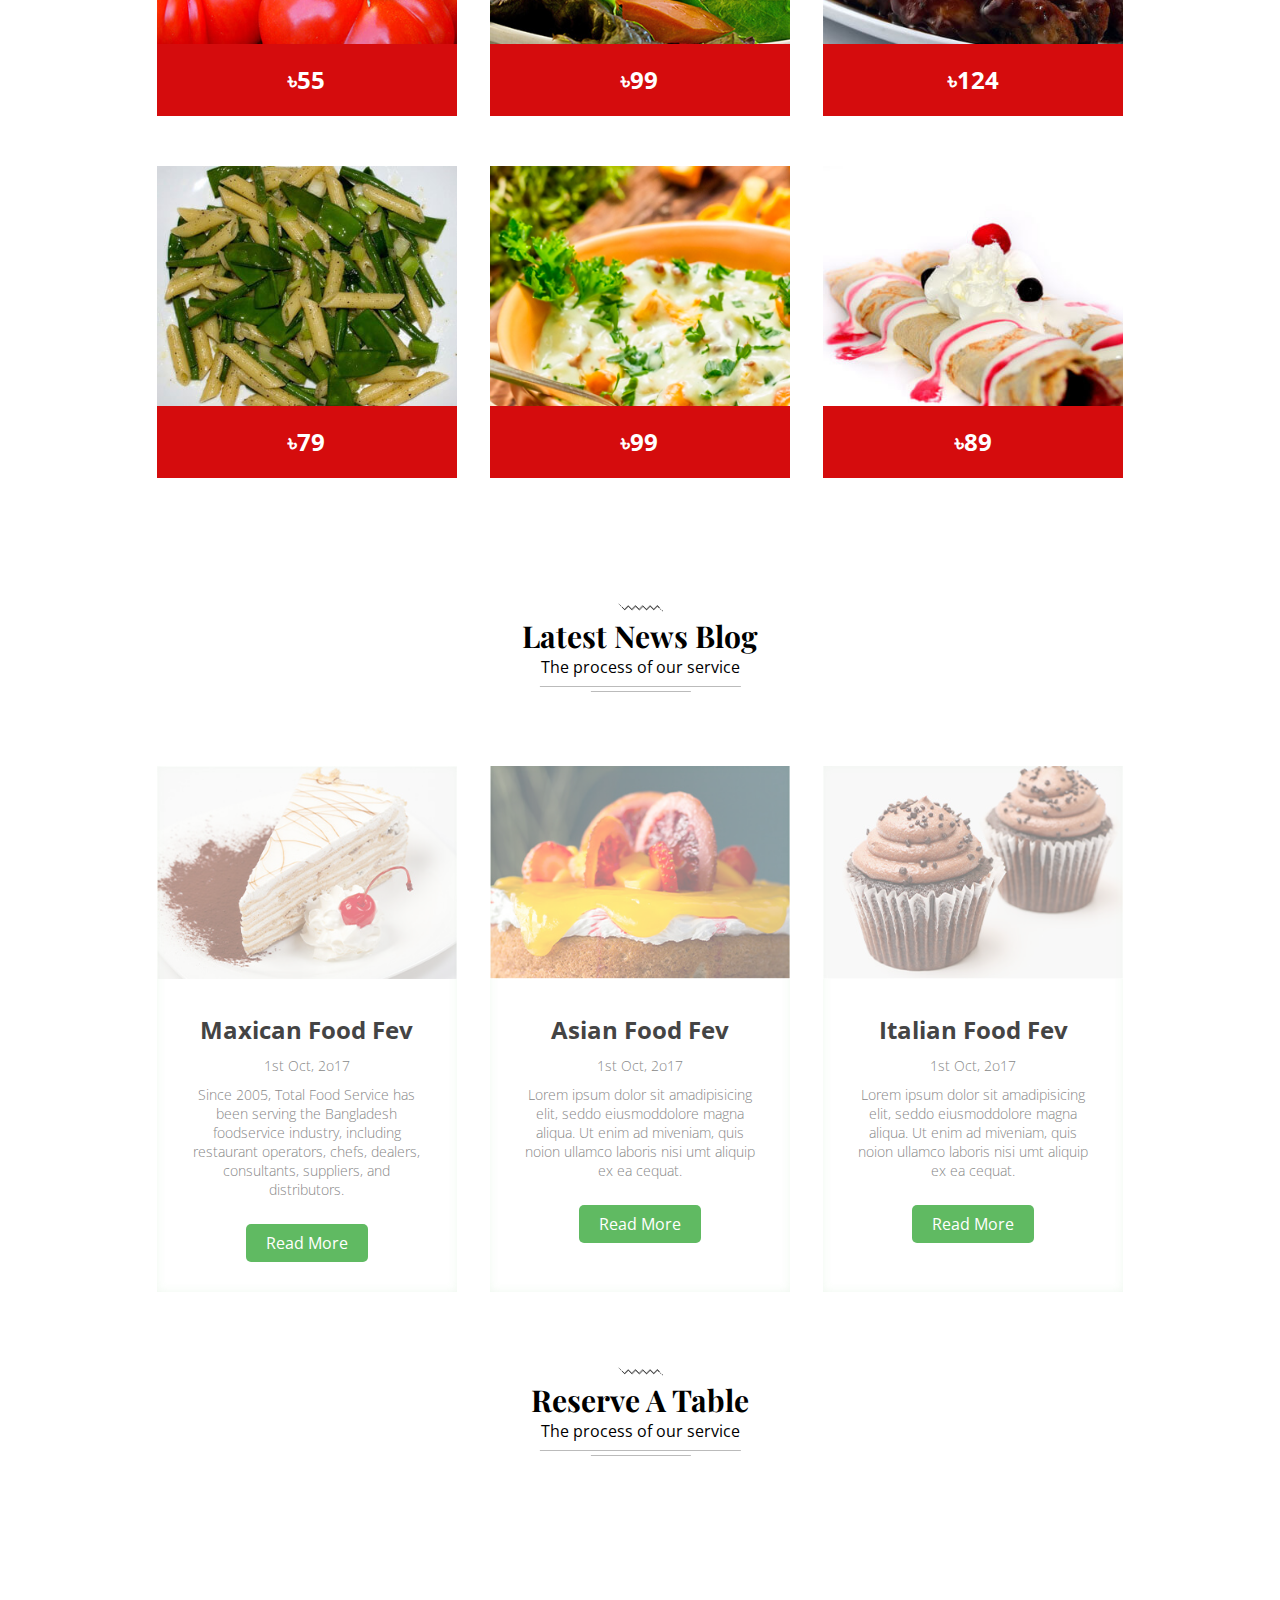
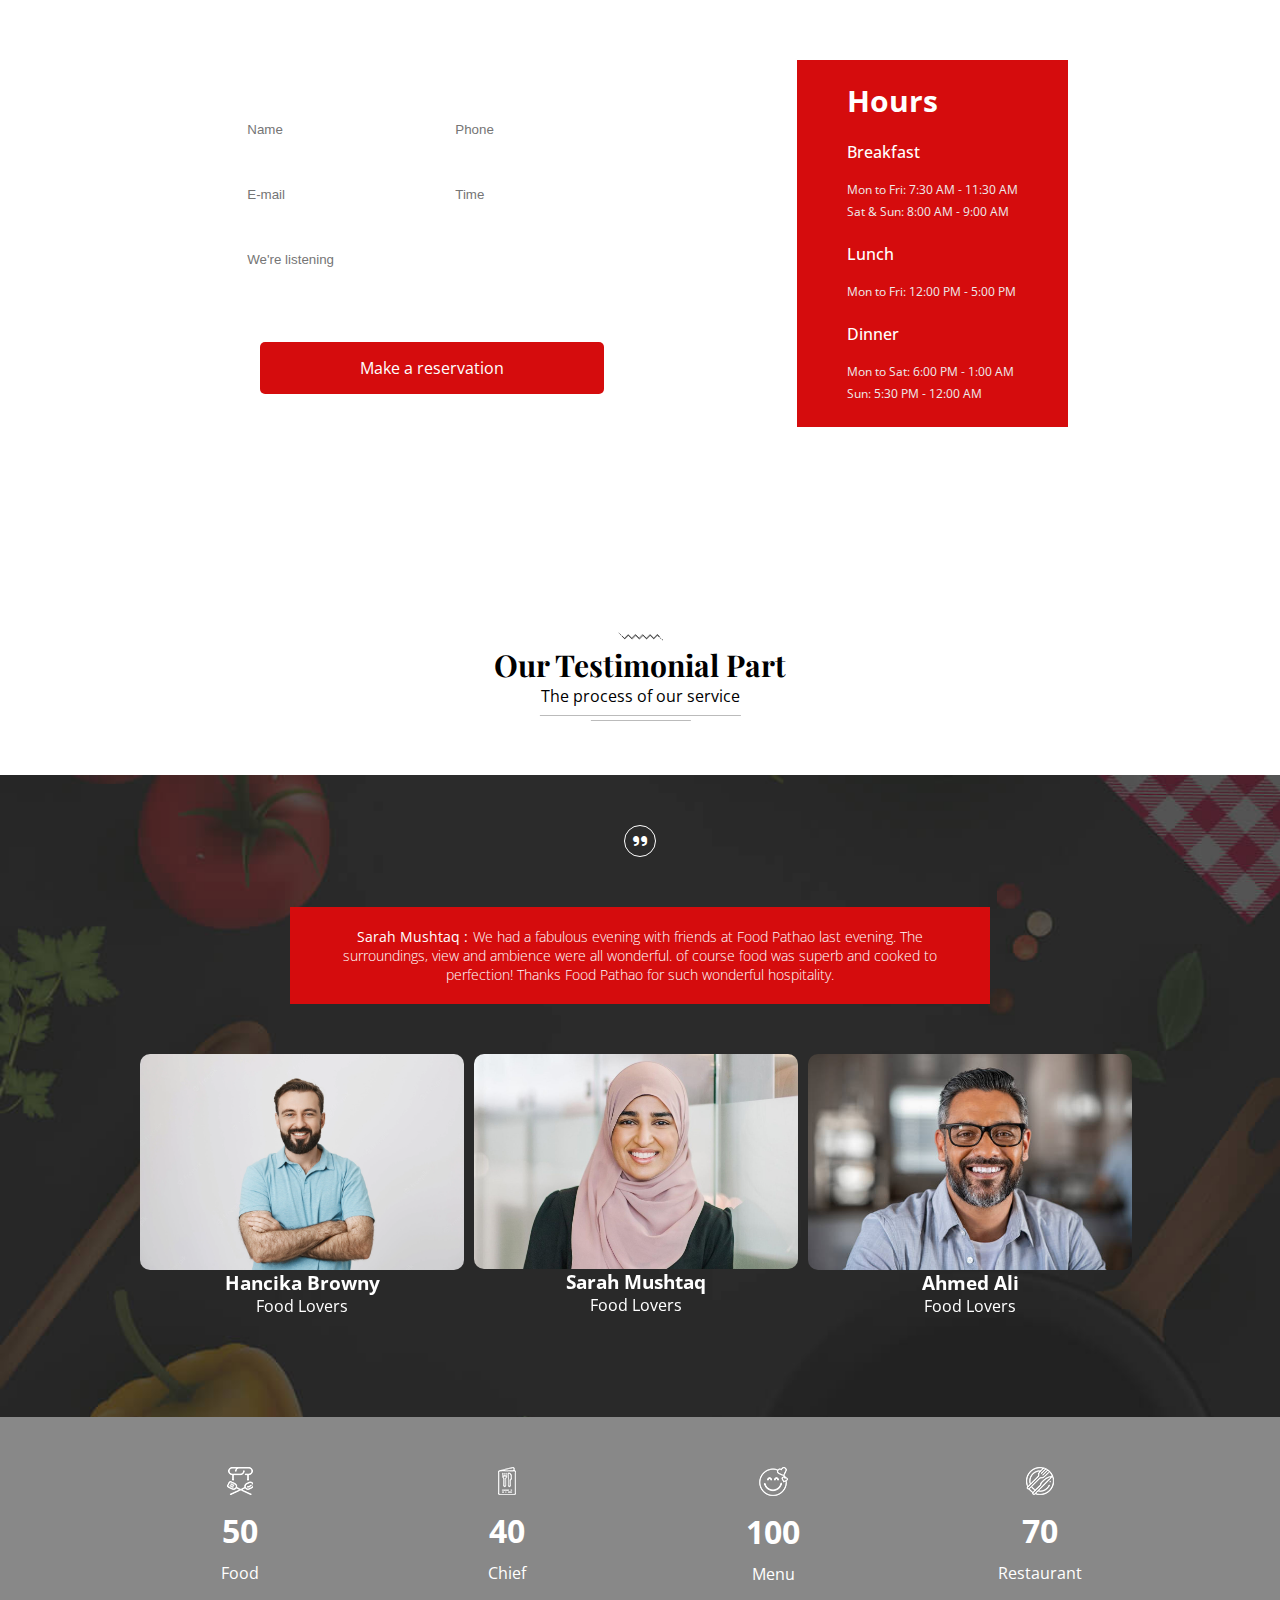
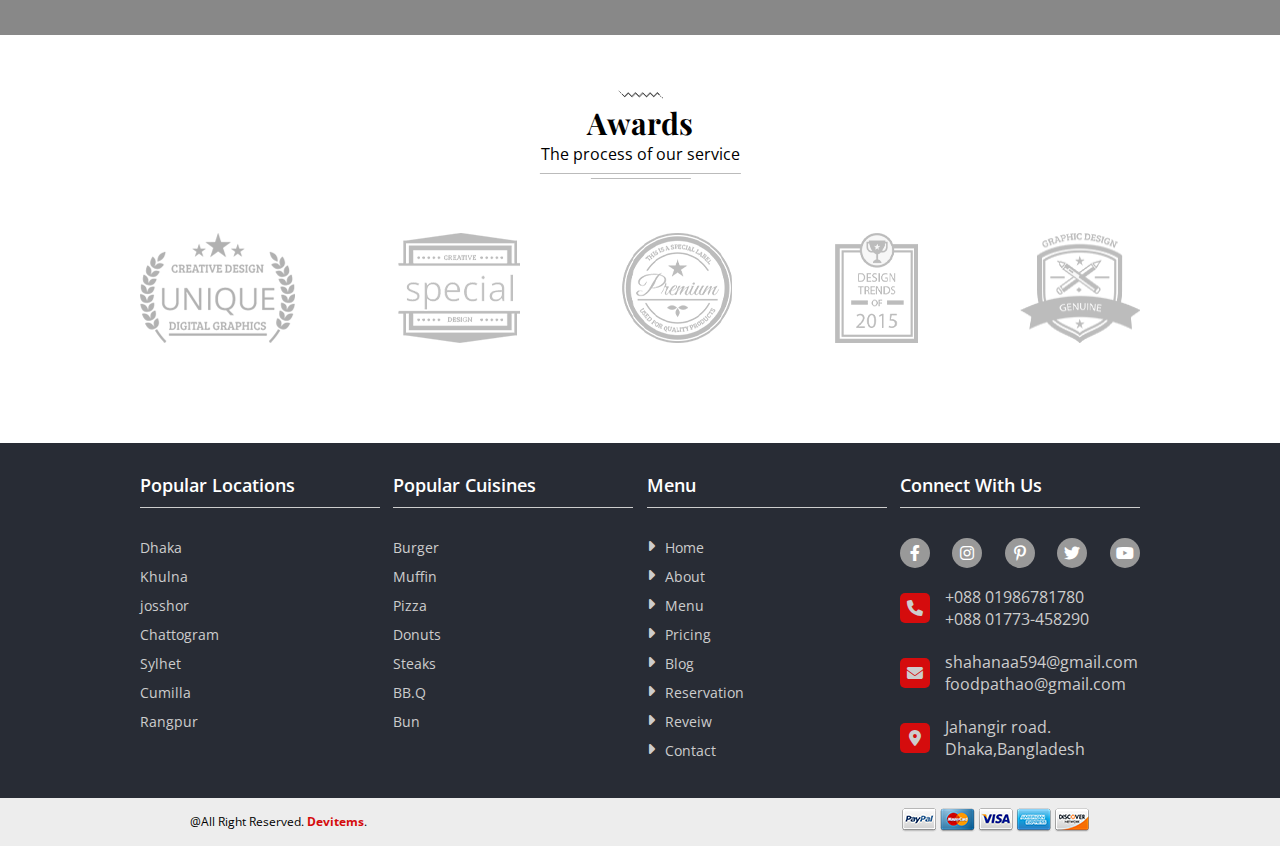
==== commit a588d9cd: "about" ====
--- a/index.html
+++ b/index.html
@@ -75,7 +75,7 @@
 		</div>
 		<div class="about">
 			<div class="picture">
-				<img src="images/about.jpg">
+				<img src="">
 			</div>
 			<div class="text">
 				<p>
@@ -798,4 +798,4 @@
     <script src="js/slick.min.js"></script>
     <script src="js/script.js"></script>
 </body>
-</html>+</html>
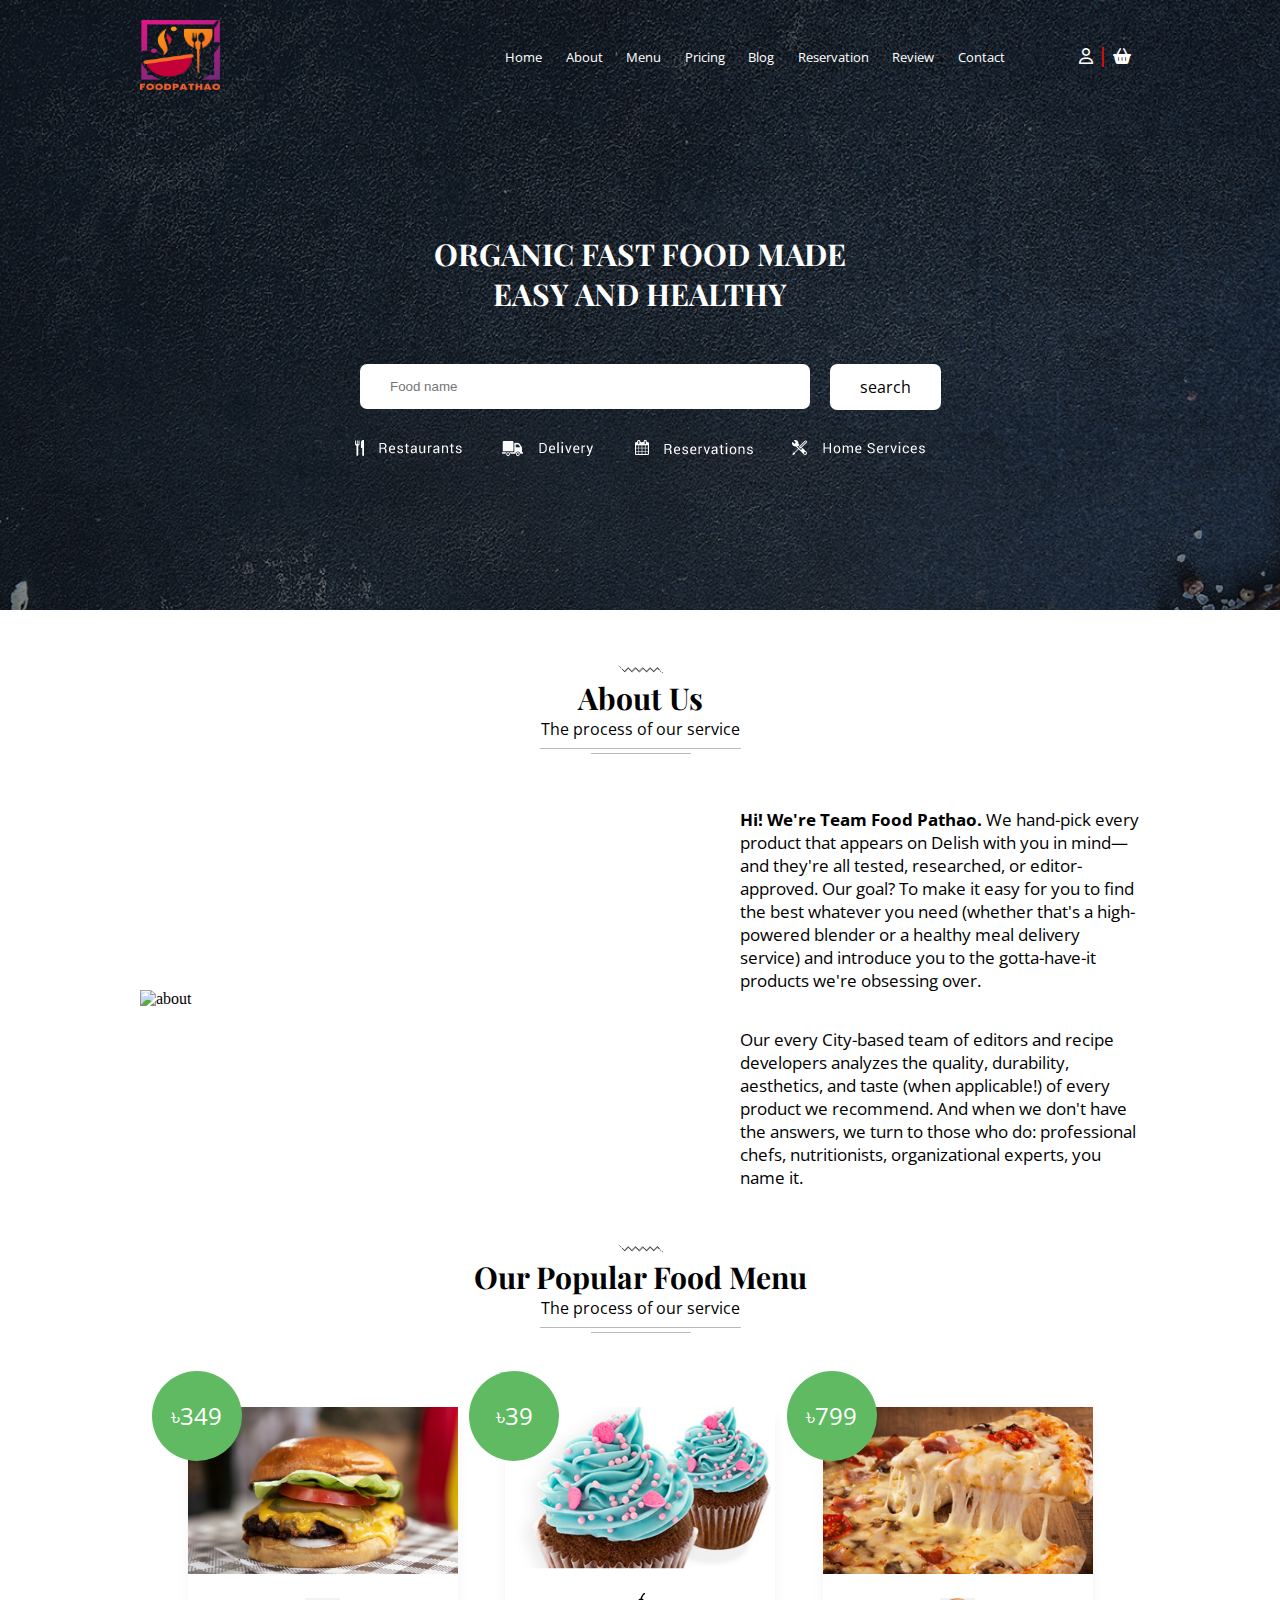
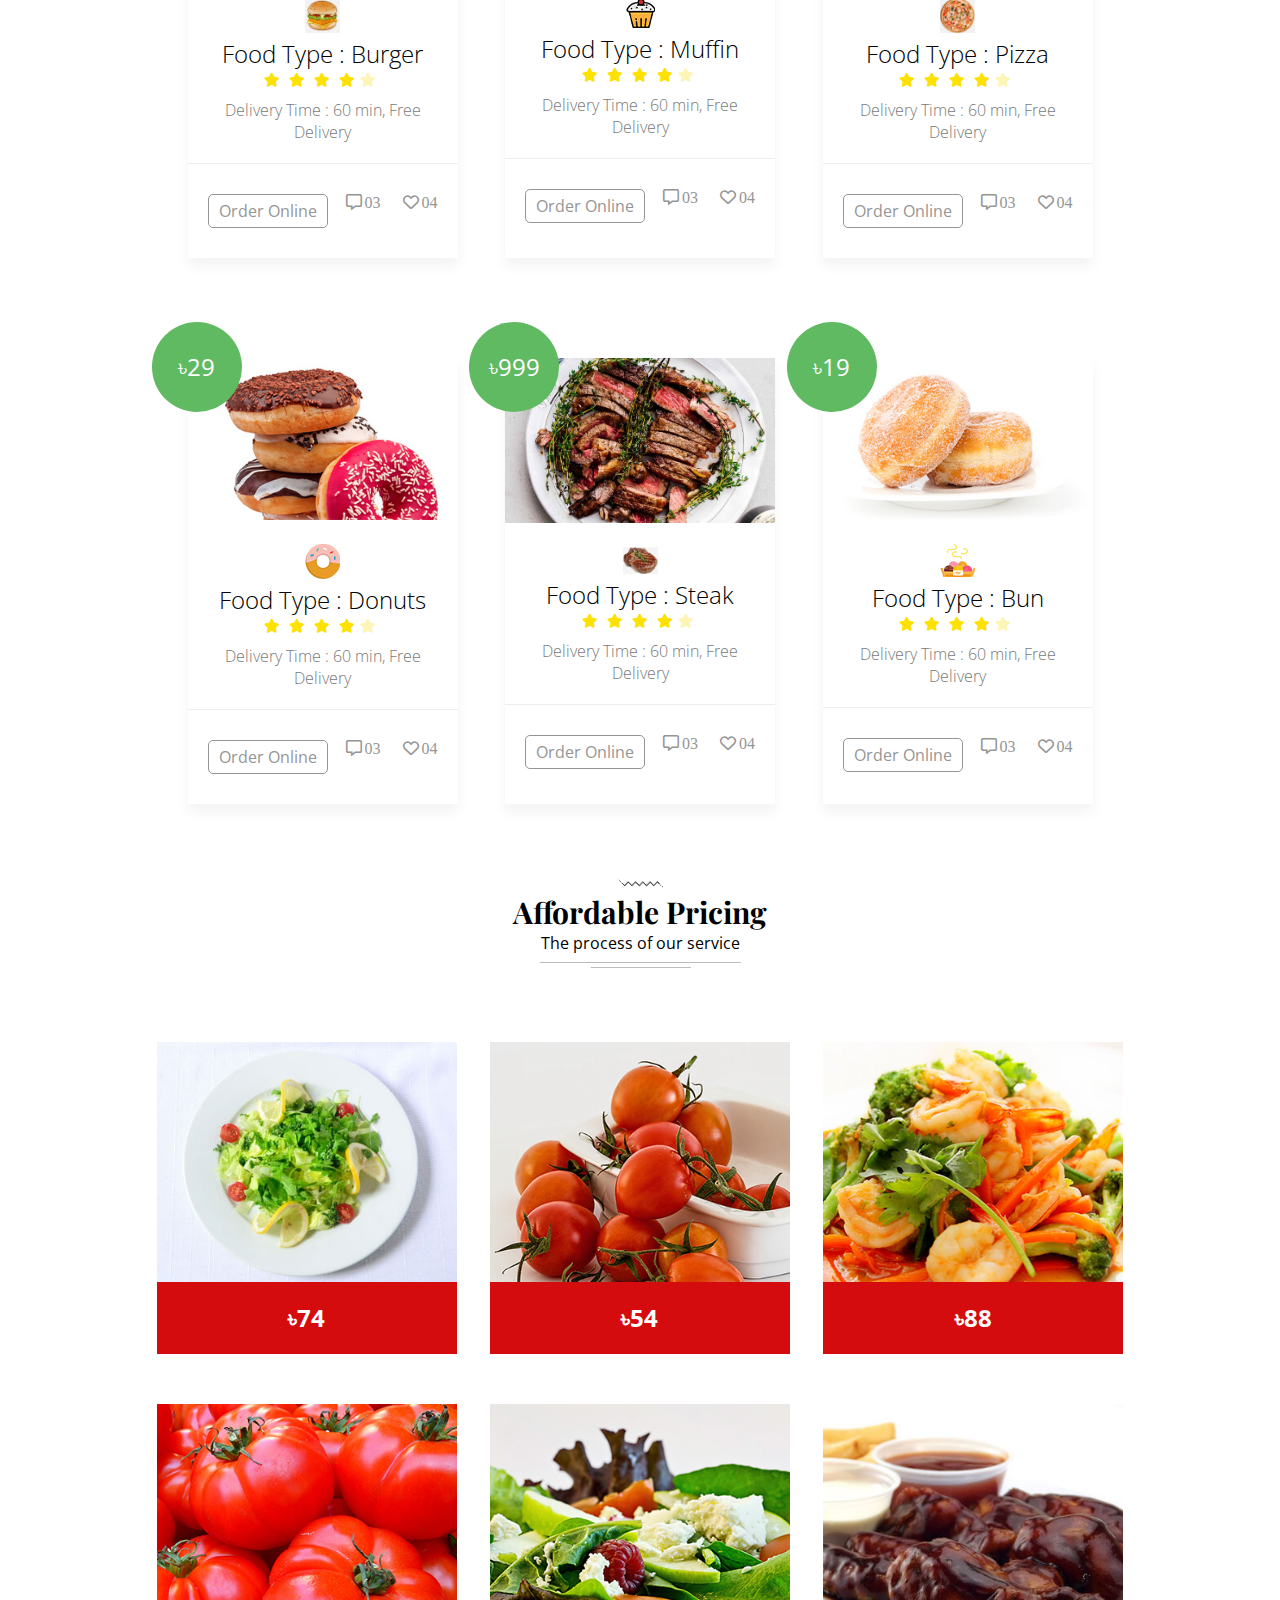
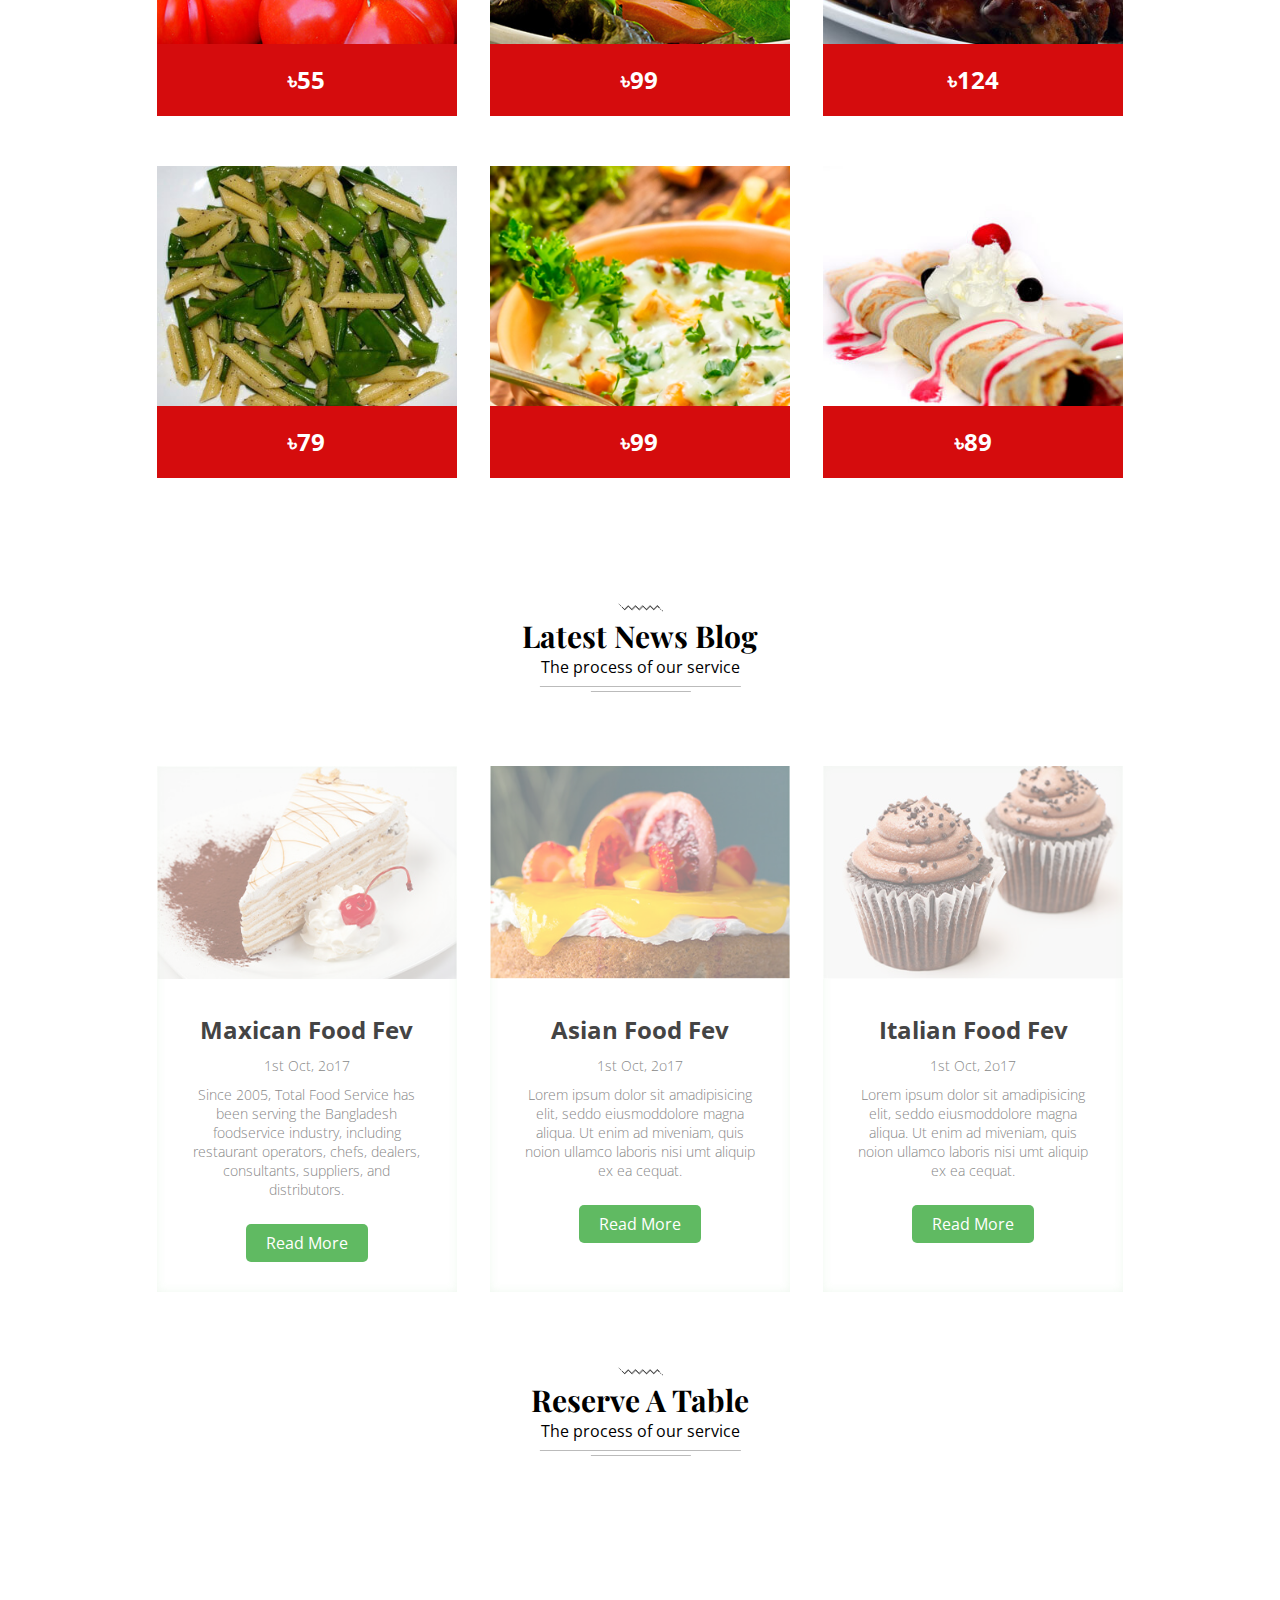
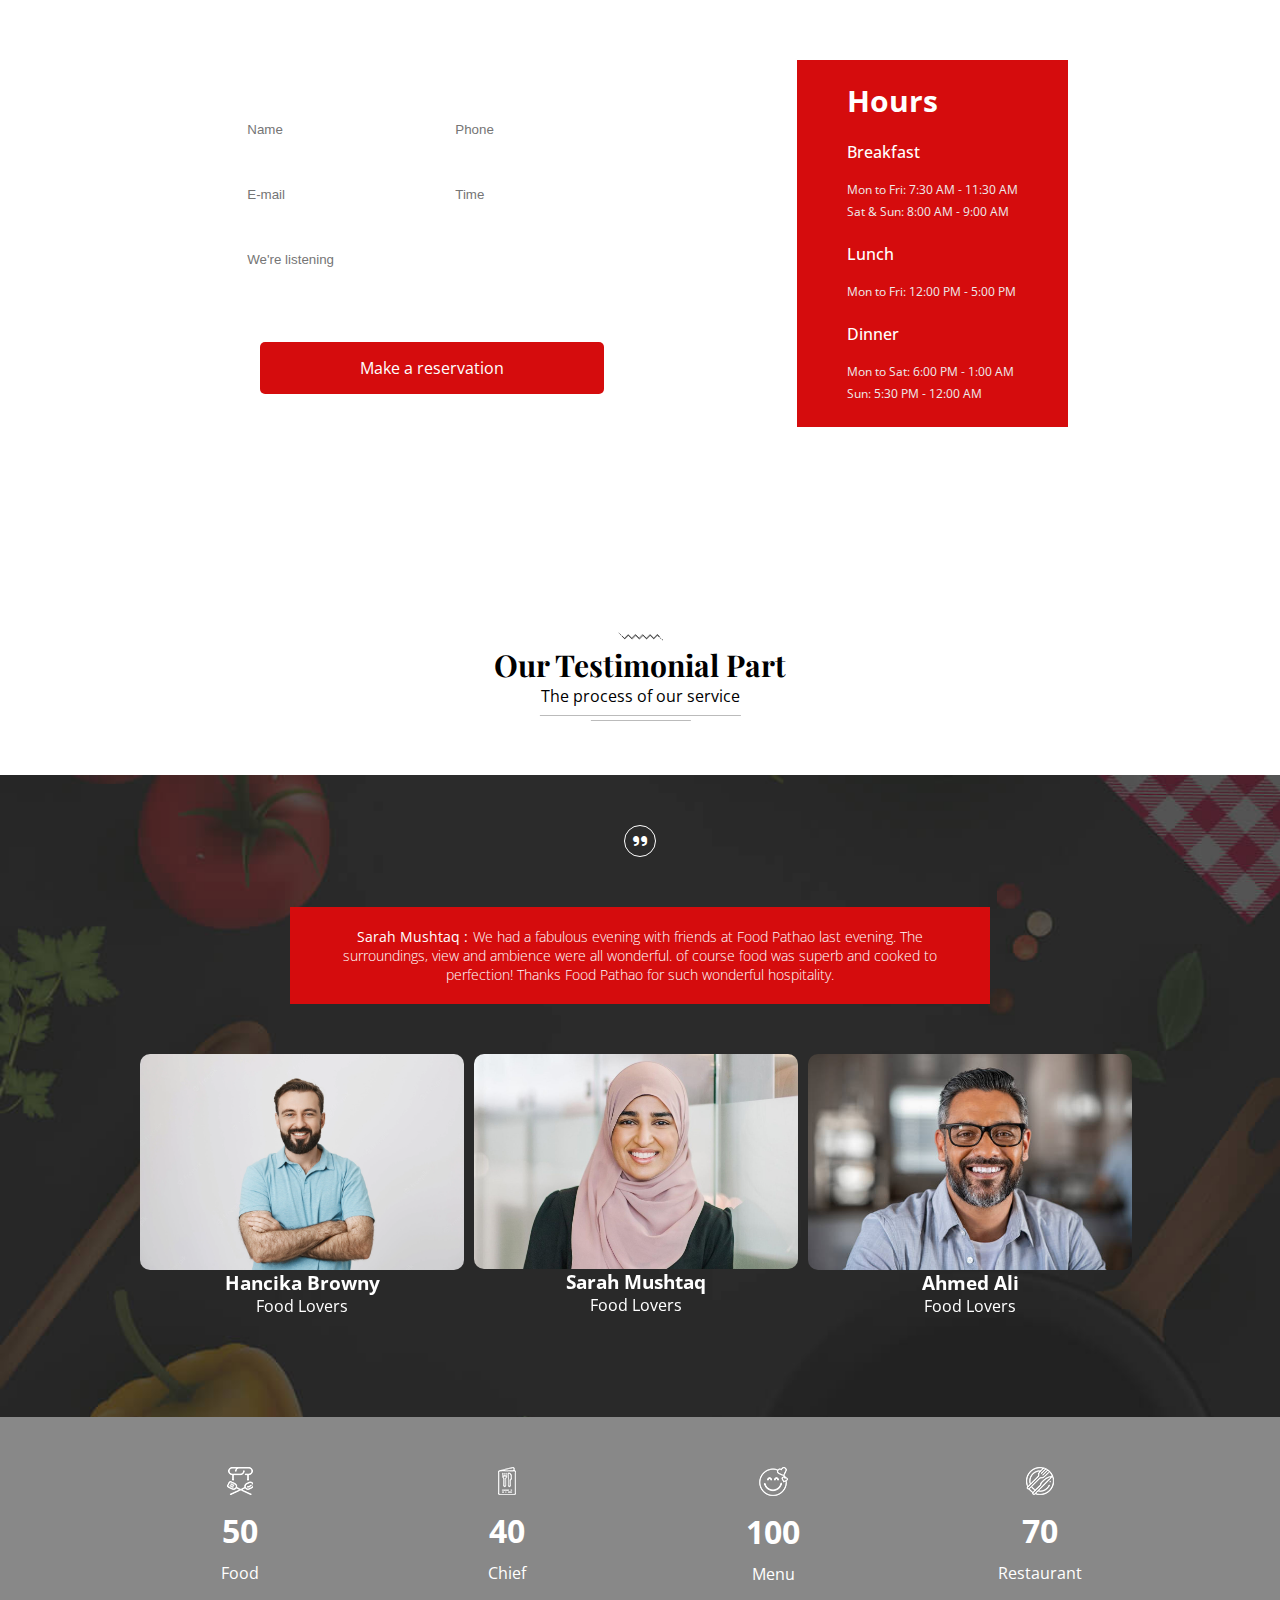
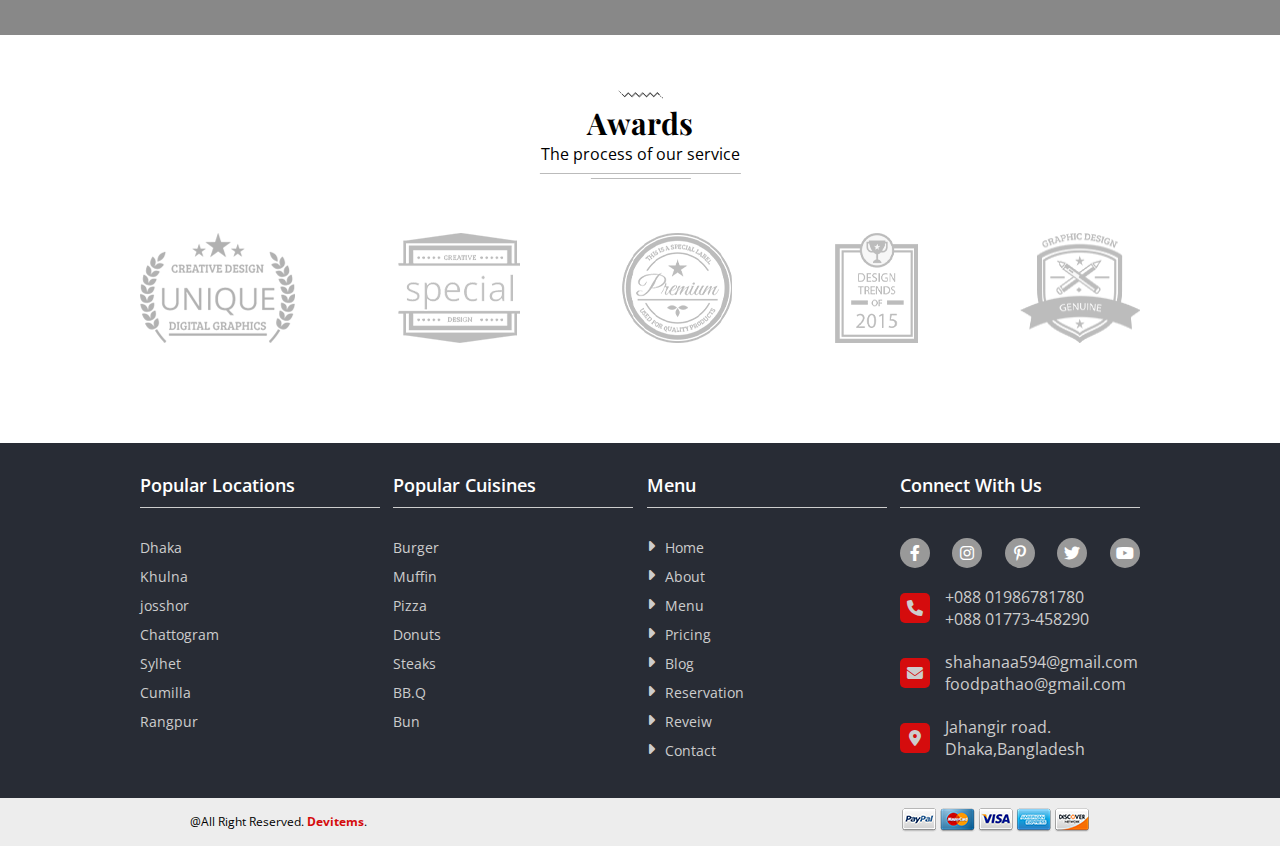
==== commit 987a68f6: "about img" ====
--- a/index.html
+++ b/index.html
@@ -75,7 +75,7 @@
 		</div>
 		<div class="about">
 			<div class="picture">
-				<img src="">
+				<img src="" alt="about">
 			</div>
 			<div class="text">
 				<p>
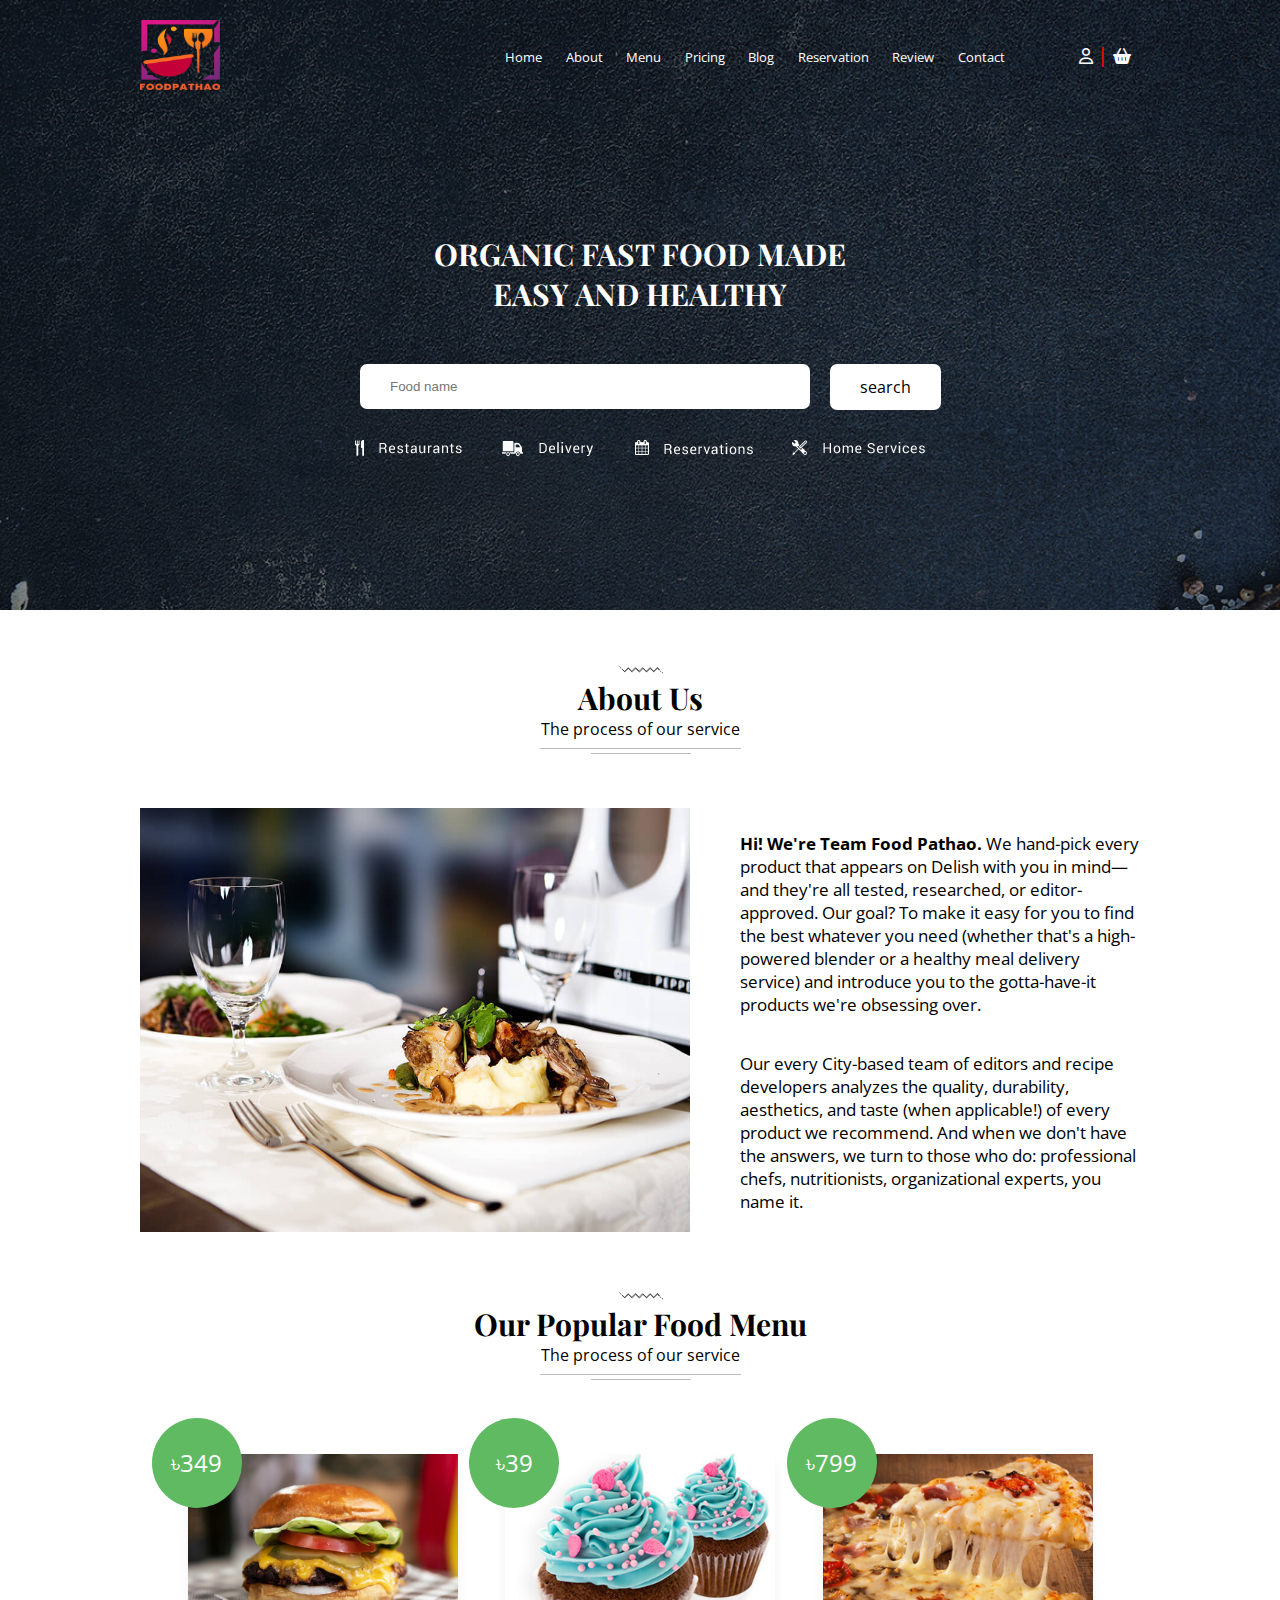
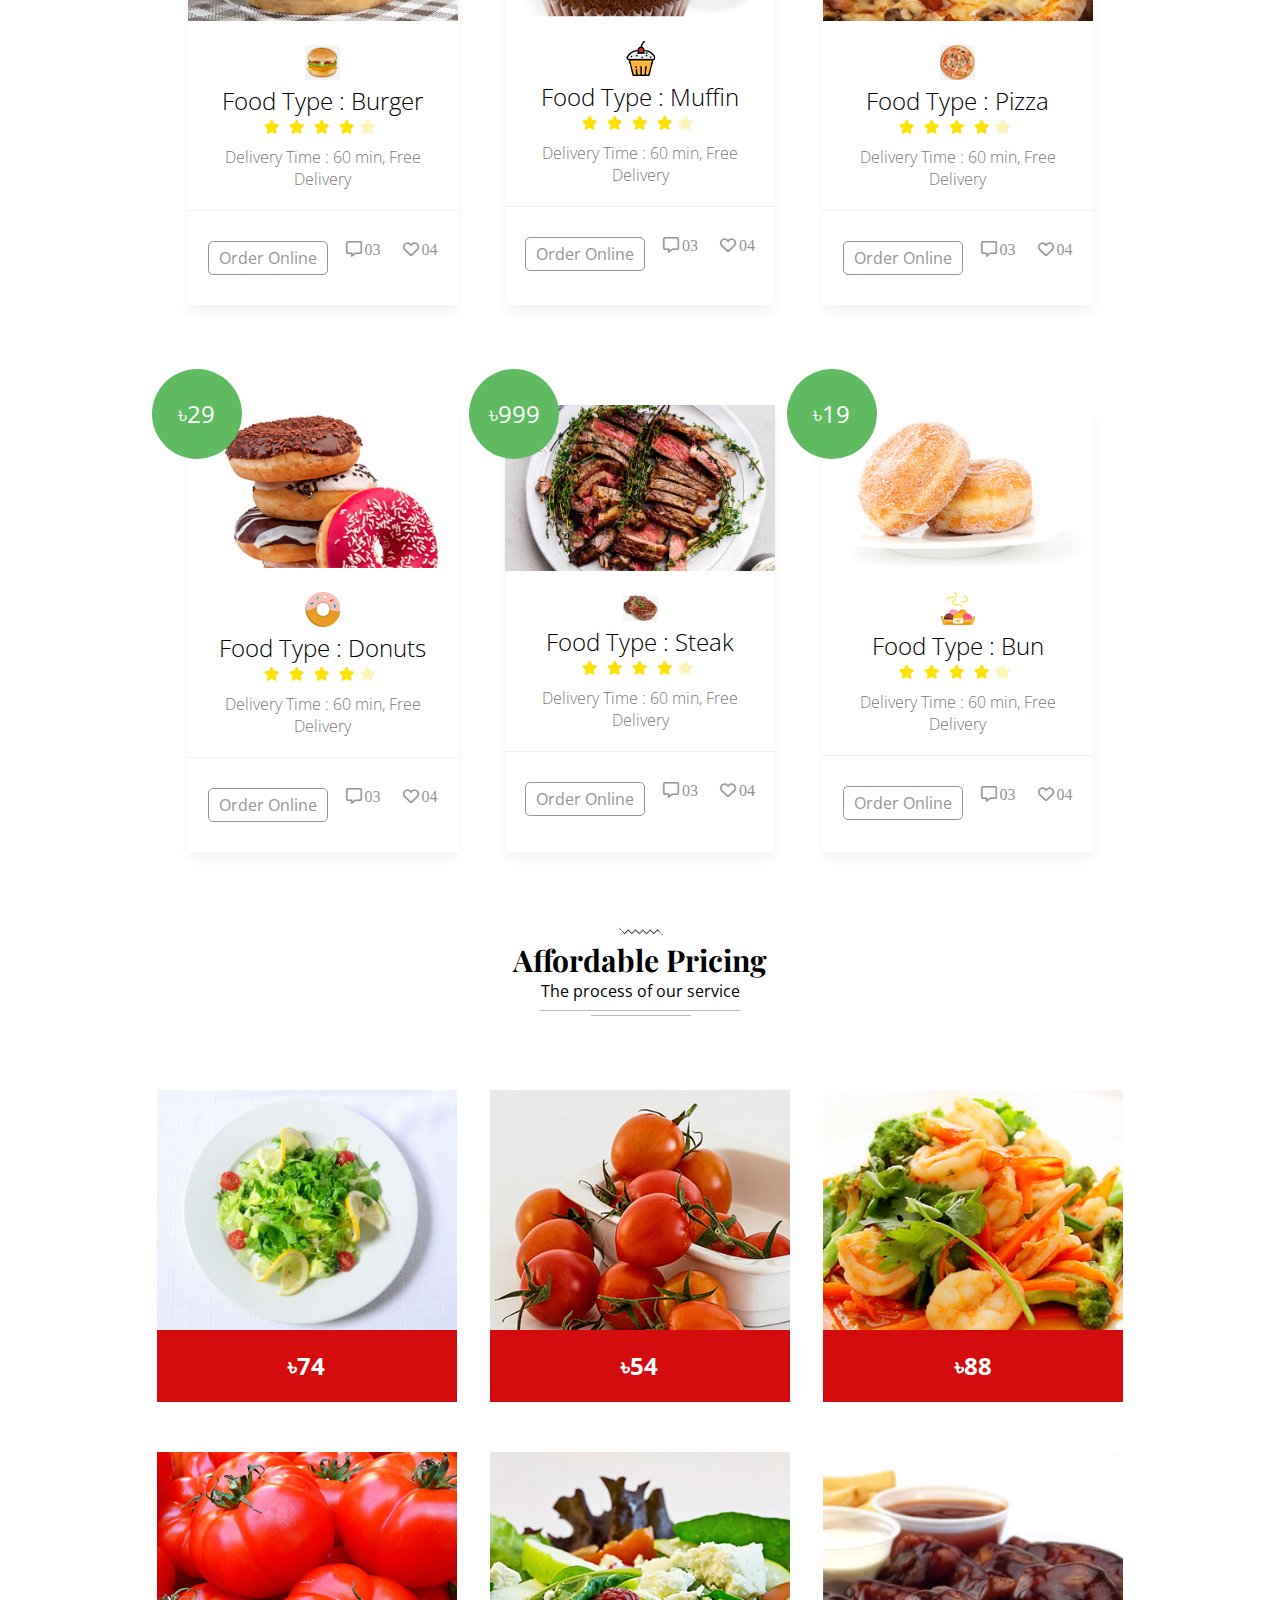
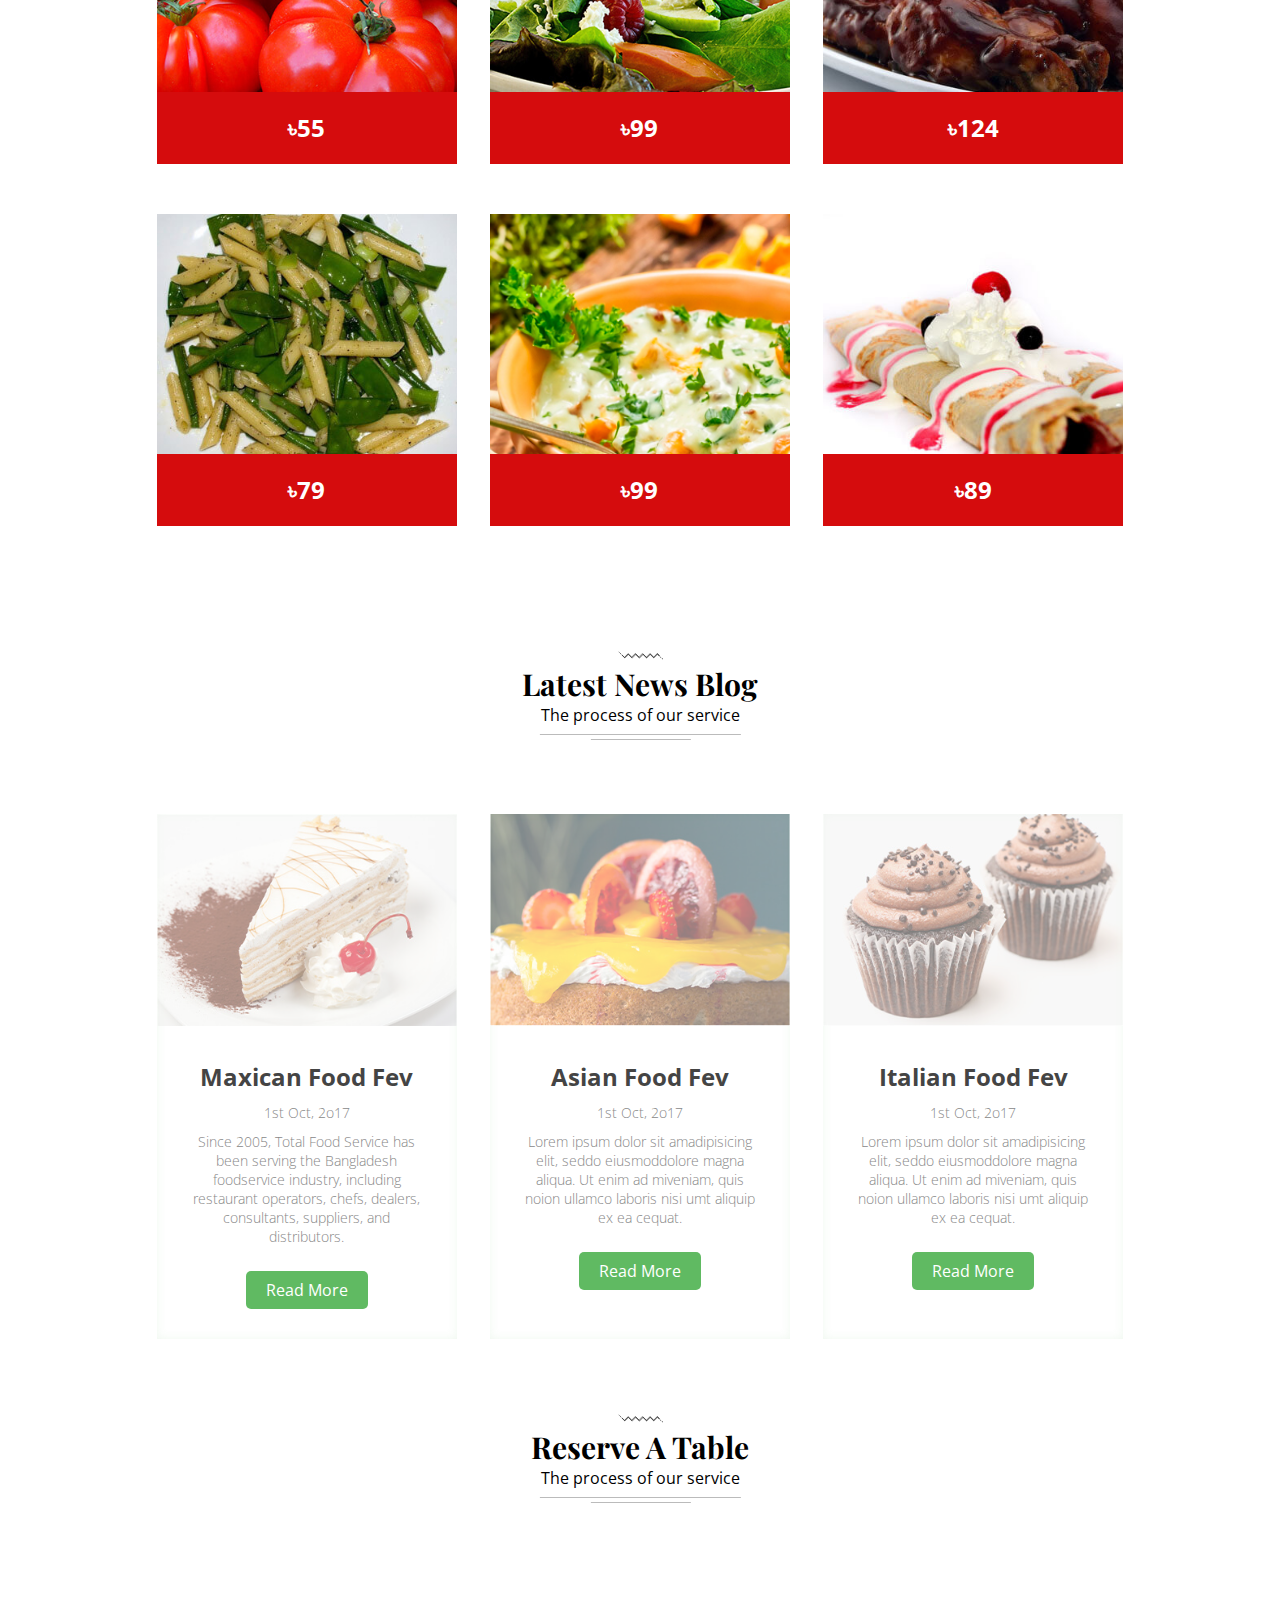
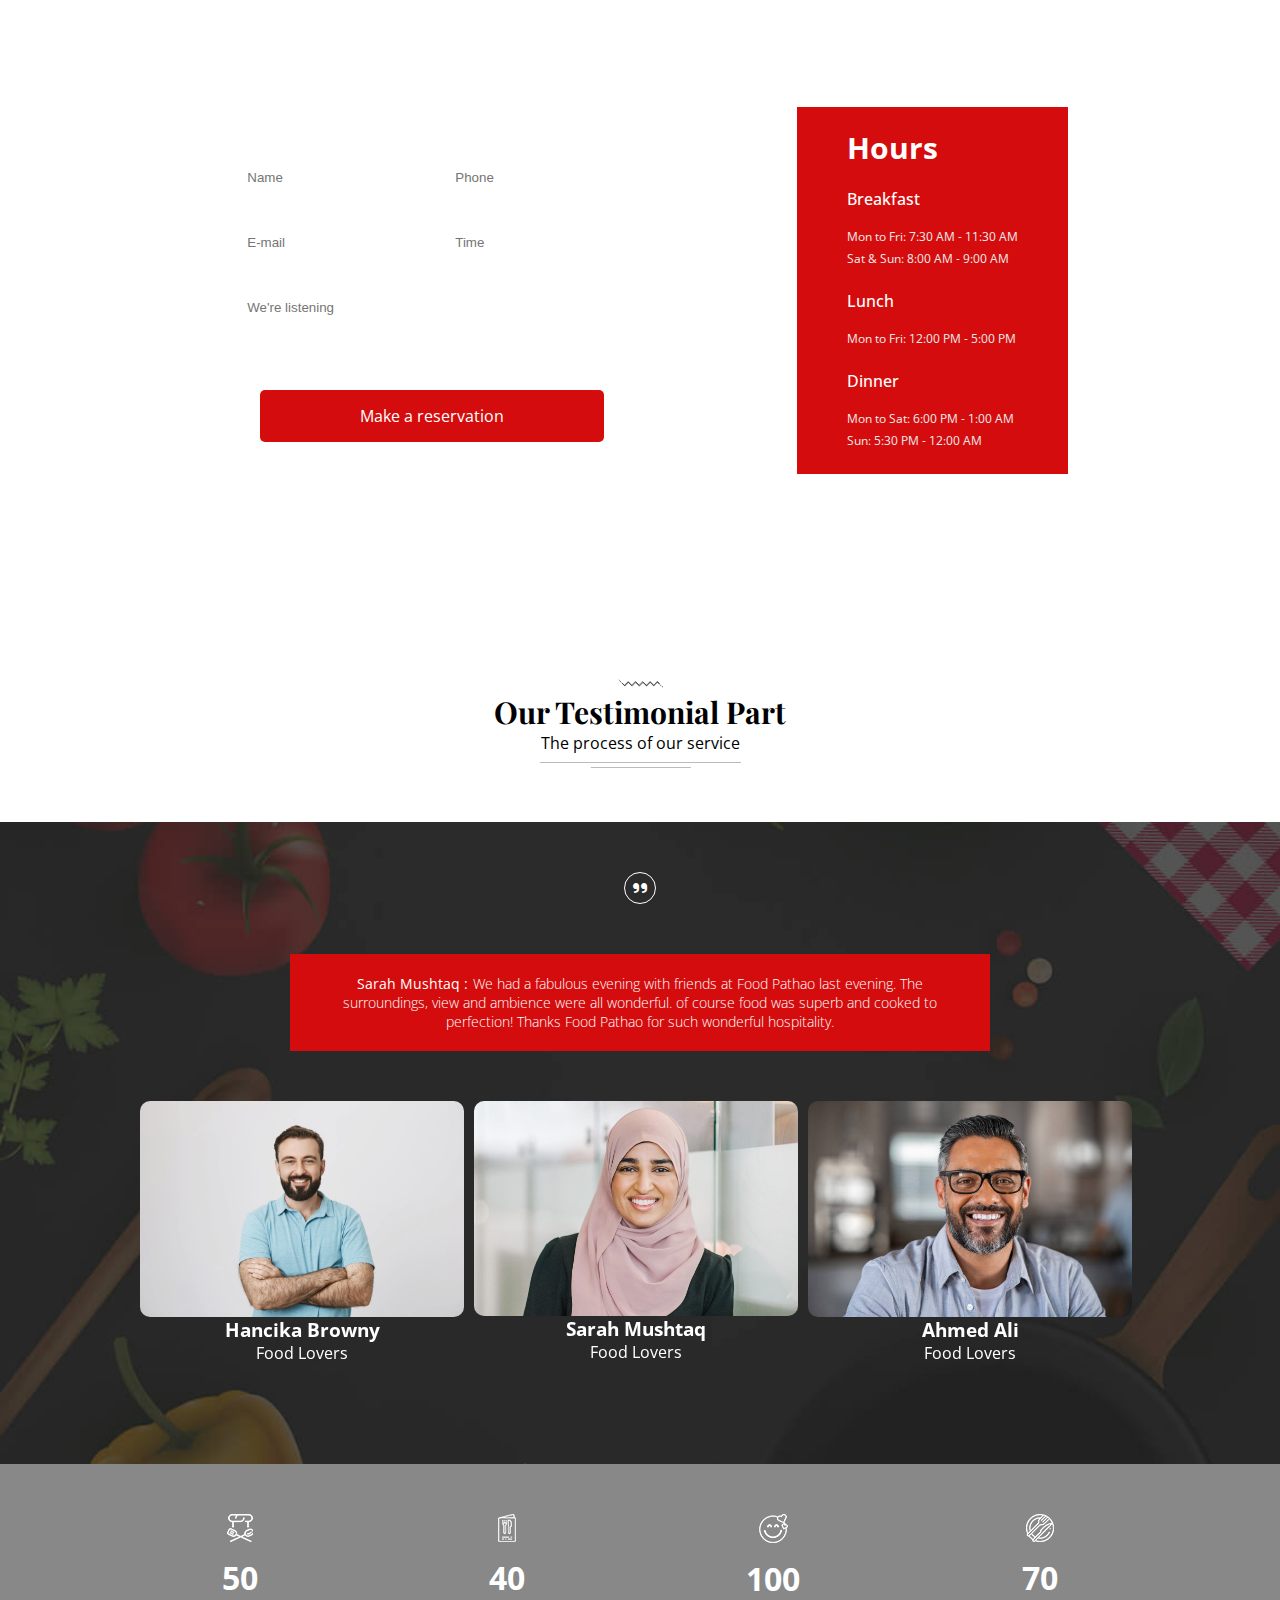
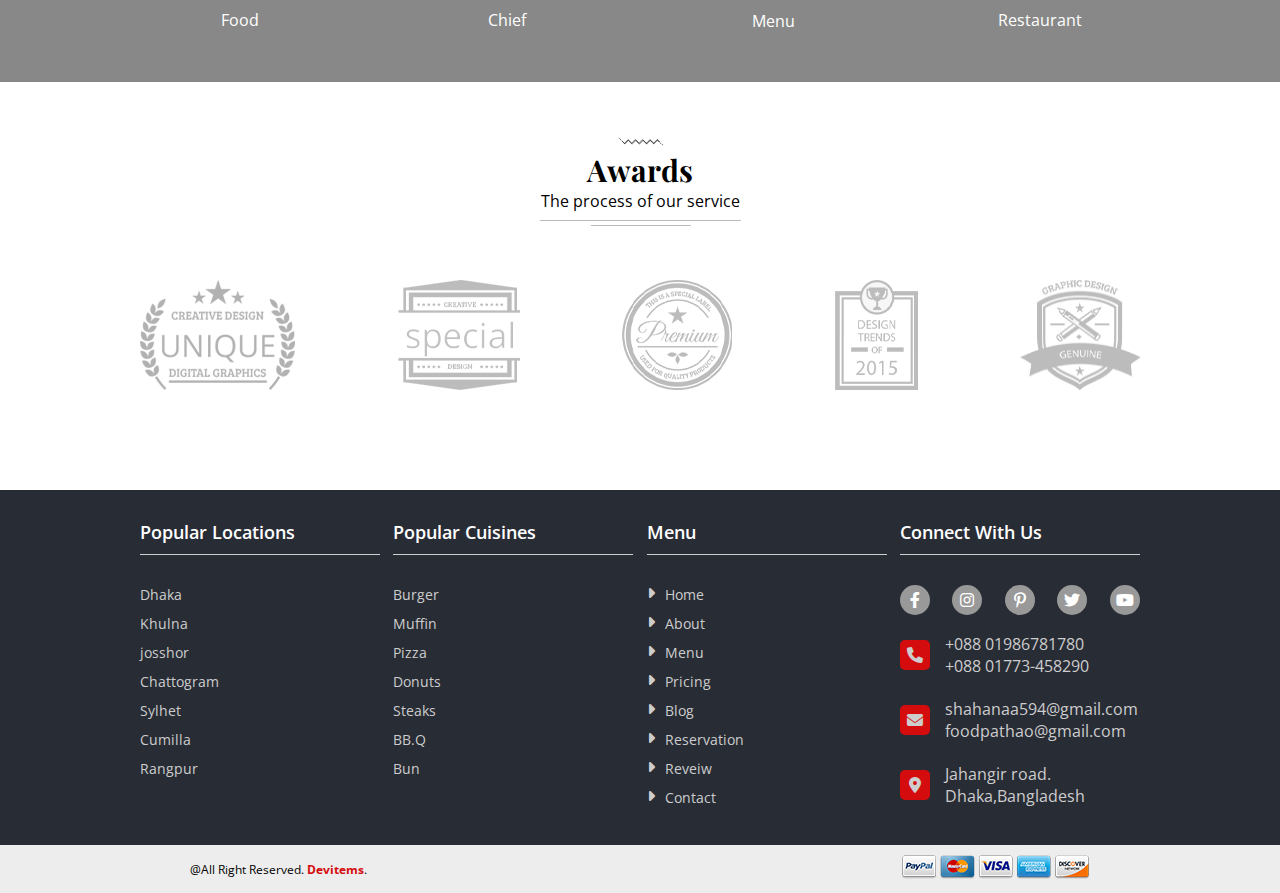
==== commit 3c4f29f8: "food pathao" ====
--- a/index.html
+++ b/index.html
@@ -75,7 +75,7 @@
 		</div>
 		<div class="about">
 			<div class="picture">
-				<img src="" alt="about">
+				<img src="images/About.jpg" alt="about">
 			</div>
 			<div class="text">
 				<p>
